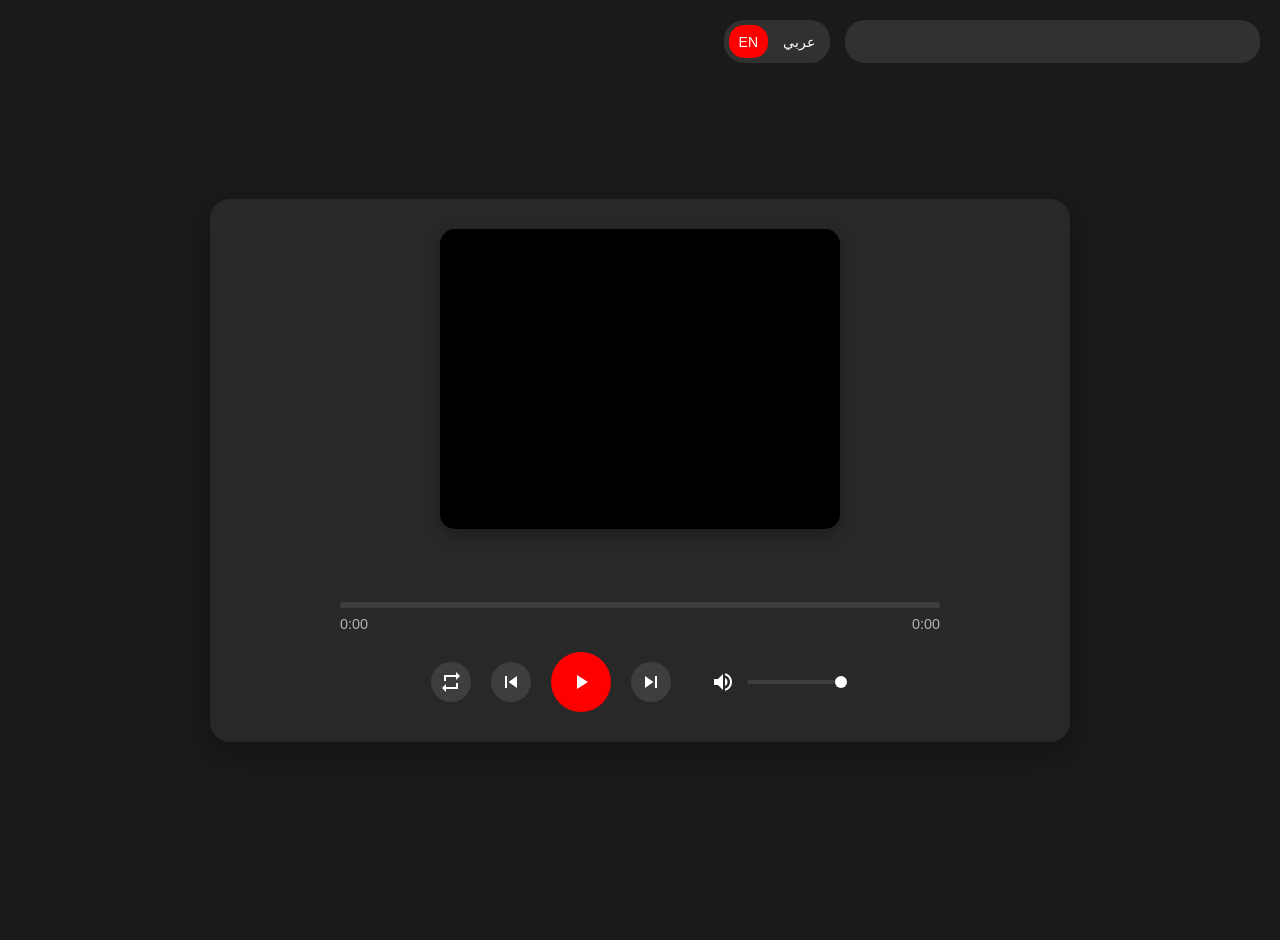
==== index.html @ 864cee35 "Starting commit: YT Radio Mode v1" ====
<!DOCTYPE html>
<html lang="en">
  <head>
    <meta charset="utf-8">
    <link rel="stylesheet" href="css/style.css">
    <script src="js/youtube.js" charset="utf-8"></script>
    <link rel="icon" type="image/png" href="img/favicon.png" />
    <link href="https://fonts.googleapis.com/icon?family=Material+Icons" rel="stylesheet">
    <title>YT Radio Mode</title>
    <!-- Global site tag (gtag.js) - Google Analytics -->
    <script async src=""></script>
    <script>
      const live = window.location.toString().indexOf('andymagnom.github.io') !== -1;
      if (live) {
        window.dataLayer = window.dataLayer || [];
        function gtag(){dataLayer.push(arguments);}
        gtag('js', new Date());
        gtag('config', 'UA-131587593-6');
      }
    </script>
  </head>
  <body>
    <div class="settings-bar">
      <div class="language-switch">
        <button class="lang-btn active" data-lang="en">EN</button>
        <button class="lang-btn" data-lang="ar">عربي</button>
      </div>
      <div class="theme-switch">
        <button class="theme-btn" data-theme="dark">
          <span class="material-icons">dark_mode</span>
        </button>
        <button class="theme-btn" data-theme="light">
          <span class="material-icons">light_mode</span>
        </button>
      </div>
    </div>
    <div id="player"></div>
    <div class="player-container">
      <div class="thumbnail"></div>
      <div class="player-content">
        <div class="title">&nbsp;</div>
        <div class="progress-container">
          <div class="progress-bar">
            <div class="progress"></div>
          </div>
          <div class="time-info">
            <span class="current-time">0:00</span>
            <span class="duration">0:00</span>
          </div>
        </div>
        <div class="controls">
          <div class="control-button loop-button" title="Loop">
            <span class="material-icons">repeat</span>
          </div>
          <div class="control-button restart button" title="Previous">
            <span class="material-icons">skip_previous</span>
          </div>
          <div class="control-button play button pause" title="Play/Pause">
            <span class="material-icons">play_arrow</span>
          </div>
          <div class="control-button next-button" title="Next">
            <span class="material-icons">skip_next</span>
          </div>
          <div class="volume-container">
            <span class="material-icons volume-icon">volume_up</span>
            <input type="range" class="volume-slider" min="0" max="100" value="100">
          </div>
        </div>
      </div>
      <div class="hidden error-notice" data-i18n="error-message">There is an issue loading this video. Please try again later.</div>
      <div class="hidden welcome">
        <p data-i18n="welcome-1">To use <b>YT Radio Mode</b> as it was designed, install the <a href="https://gist.github.com/dotspencer/9d7eebe3a2140dbeace9d3ece5671bf1/raw/">Userscript</a>.</p>
        <p data-i18n="welcome-2">Then search for a song on Google and click the YouTube link.</p>
        <p>------</p>
        <p data-i18n="welcome-3">Or just try out some songs below:</p>
        <p><a href="https://andymagnom.github.io/?id=8GW6sLrK40k">HOME - Resonance</a></p>
        <p><a href="https://andymagnom.github.io/?id=wtq6FnM3c8U">Nicopatty - Nico's Nextbots OST</a></p>
        <p><a href="https://andymagnom.github.io/music-mode/?id=BbKAObQ0sao">Hatsune Miku - Triple Baka</a></p>
        <p><a href="https://andymagnom.github.io/music-mode/?id=rXLS7boKQxM">𝘙𝘢𝘺𝘥 - ريمكس دمتي امي</a></p>
        <p><a href="https://andymagnom.github.io/music-mode/?id=svEtOP-s7H4">Birmo Salva - حكاية أبطال - اغنية فلسطين</a></p>
      </div>
    </div>
    <footer>
      <script src="js/main.js" charset="utf-8"></script>
    </footer>
  </body>
</html>
---- css/style.css ----
:root {
  /* Dark theme (default) */
  --bg-color: #1a1a1a;
  --container-bg: #282828;
  --text-color: #ffffff;
  --text-secondary: #b3b3b3;
  --accent-color: #ff0000;
  --accent-hover: #cc0000;
  --control-bg: rgba(255, 255, 255, 0.1);
  --control-hover: rgba(255, 255, 255, 0.2);
  --shadow-color: rgba(0, 0, 0, 0.3);
}

[data-theme="light"] {
  --bg-color: #f5f5f5;
  --container-bg: #ffffff;
  --text-color: #333333;
  --text-secondary: #666666;
  --accent-color: #ff0000;
  --accent-hover: #cc0000;
  --control-bg: rgba(0, 0, 0, 0.1);
  --control-hover: rgba(0, 0, 0, 0.2);
  --shadow-color: rgba(0, 0, 0, 0.1);
}

body {
  background-color: var(--bg-color);
  text-align: center;
  font-family: -apple-system, BlinkMacSystemFont, "Segoe UI", Roboto, Oxygen, Ubuntu, Cantarell, "Open Sans", "Helvetica Neue", sans-serif;
  color: var(--text-color);
  margin: 0;
  padding: 20px;
  min-height: 100vh;
  display: flex;
  align-items: center;
  justify-content: center;
  transition: background-color 0.3s ease;
}

.settings-bar {
  position: fixed;
  top: 20px;
  right: 20px;
  display: flex;
  gap: 15px;
  z-index: 1000;
}

.language-switch, .theme-switch {
  display: flex;
  gap: 5px;
  background: var(--control-bg);
  padding: 5px;
  border-radius: 20px;
}

.lang-btn, .theme-btn {
  background: none;
  border: none;
  color: var(--text-color);
  padding: 5px 10px;
  cursor: pointer;
  border-radius: 15px;
  font-size: 14px;
  transition: all 0.3s ease;
}

.lang-btn.active, .theme-btn.active {
  background: var(--accent-color);
  color: white;
}

.theme-btn {
  padding: 5px;
}

.theme-btn .material-icons {
  font-size: 20px;
}

[dir="rtl"] {
  direction: rtl;
  text-align: right;
}

[dir="rtl"] .settings-bar {
  left: 20px;
  right: auto;
}

[dir="rtl"] .time-info {
  flex-direction: row-reverse;
}

[dir="rtl"] .volume-container {
  flex-direction: row-reverse;
}

a {
  color: var(--accent-color);
  text-decoration: none;
  border-bottom: 2px solid transparent;
  font-weight: 500;
  transition: .15s all;
}

a:hover {
  border-bottom: 2px solid var(--accent-color);
}

.player-container {
  background: var(--container-bg);
  border-radius: 20px;
  padding: 30px;
  box-shadow: 0 10px 30px var(--shadow-color);
  max-width: 800px;
  width: 100%;
  display: flex;
  flex-direction: column;
  align-items: center;
  gap: 20px;
  transition: background-color 0.3s ease;
}

.thumbnail {
  width: 400px;
  height: 300px;
  background-size: cover;
  background-repeat: no-repeat;
  background-color: #000;
  background-position: center;
  border-radius: 15px;
  box-shadow: 0 5px 15px var(--shadow-color);
  transition: all 0.4s ease;
}

.player-content {
  width: 100%;
  max-width: 600px;
}

.title {
  font-size: 1.8em;
  font-weight: 600;
  margin-bottom: 20px;
  color: var(--text-color);
  transition: all 0.4s ease;
}

.progress-container {
  margin: 20px 0;
}

.progress-bar {
  width: 100%;
  height: 6px;
  background: var(--control-bg);
  border-radius: 3px;
  cursor: pointer;
  position: relative;
}

.progress {
  height: 100%;
  background: var(--accent-color);
  border-radius: 3px;
  width: 0%;
  transition: width 0.1s linear;
}

.time-info {
  display: flex;
  justify-content: space-between;
  margin-top: 8px;
  font-size: 0.9em;
  color: var(--text-secondary);
}

.controls {
  display: flex;
  align-items: center;
  justify-content: center;
  gap: 20px;
  margin-top: 20px;
}

.control-button {
  cursor: pointer;
  color: var(--text-color);
  transition: all 0.2s ease;
  display: flex;
  align-items: center;
  justify-content: center;
  width: 40px;
  height: 40px;
  border-radius: 50%;
  background: var(--control-bg);
}

.control-button:hover {
  background: var(--control-hover);
  transform: scale(1.1);
}

.control-button .material-icons {
  font-size: 24px;
}

.play.button {
  width: 60px;
  height: 60px;
  background: var(--accent-color);
}

.play.button:hover {
  background: var(--accent-hover);
}

.volume-container {
  display: flex;
  align-items: center;
  gap: 10px;
  margin-left: 20px;
}

.volume-slider {
  width: 100px;
  height: 4px;
  -webkit-appearance: none;
  background: var(--control-bg);
  border-radius: 2px;
  outline: none;
}

.volume-slider::-webkit-slider-thumb {
  -webkit-appearance: none;
  width: 12px;
  height: 12px;
  background: var(--text-color);
  border-radius: 50%;
  cursor: pointer;
}

.volume-slider::-moz-range-thumb {
  width: 12px;
  height: 12px;
  background: var(--text-color);
  border-radius: 50%;
  cursor: pointer;
  border: none;
}

.loop-button.active {
  color: var(--accent-color);
}

#player {
  display: none;
}

.hidden {
  display: none !important;
}

.welcome {
  margin-top: 30px;
  text-align: left;
  line-height: 1.6;
}

.welcome p {
  margin: 10px 0;
}

.error-notice {
  color: #ff4444;
  margin-top: 20px;
  padding: 10px;
  background: rgba(255, 68, 68, 0.1);
  border-radius: 5px;
}

/*# sourceMappingURL=style.css.map */
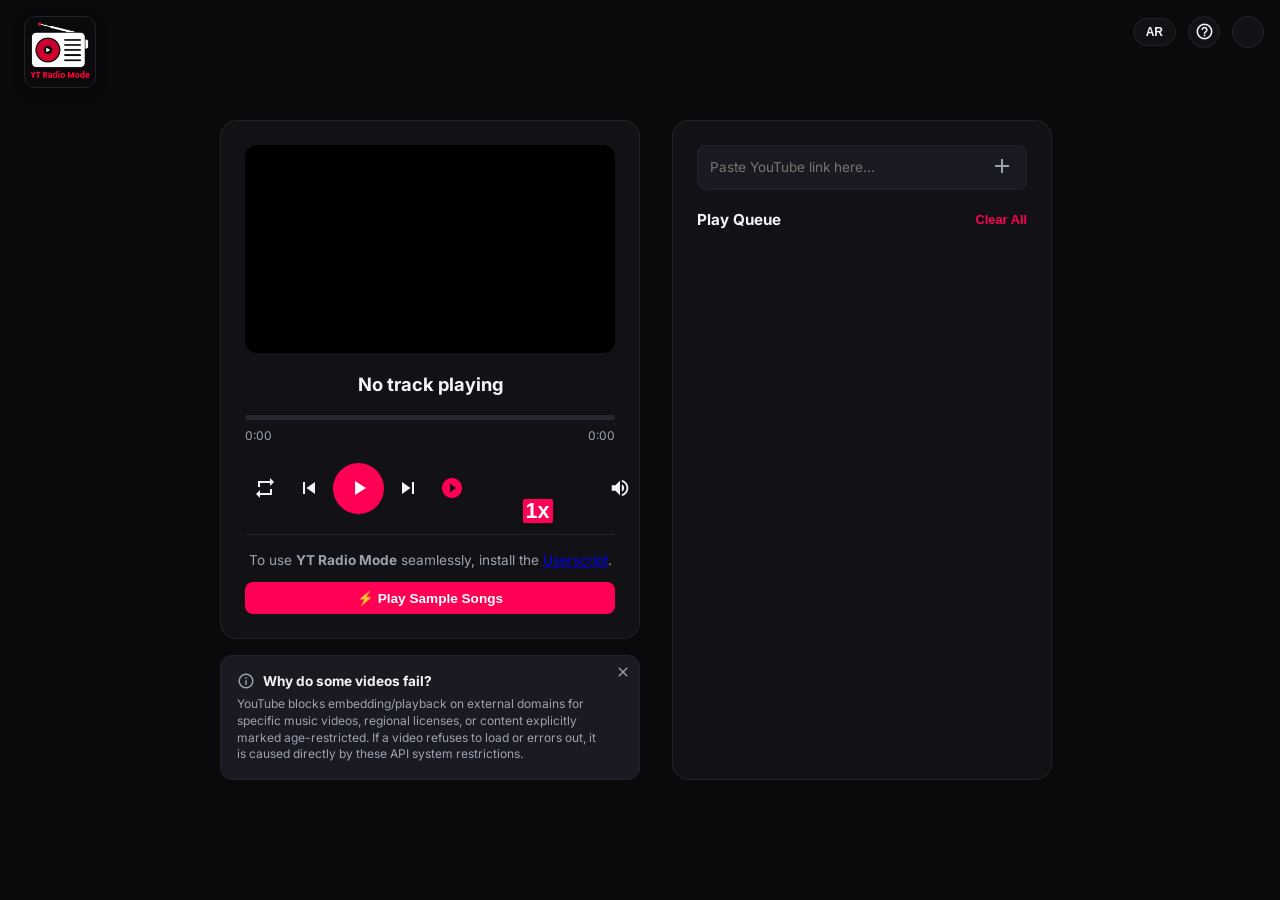
==== commit 07aa2733: "New Version v3 New version of YT Radio Mode (Version 3)" ====
--- a/index.html
+++ b/index.html
@@ -1,87 +1,139 @@
-<!DOCTYPE html>
-<html lang="en">
-  <head>
-    <meta charset="utf-8">
-    <link rel="stylesheet" href="css/style.css">
-    <script src="js/youtube.js" charset="utf-8"></script>
-    <link rel="icon" type="image/png" href="img/favicon.png" />
-    <link href="https://fonts.googleapis.com/icon?family=Material+Icons" rel="stylesheet">
-    <title>YT Radio Mode</title>
-    <!-- Global site tag (gtag.js) - Google Analytics -->
-    <script async src=""></script>
-    <script>
-      const live = window.location.toString().indexOf('andymagnom.github.io') !== -1;
-      if (live) {
-        window.dataLayer = window.dataLayer || [];
-        function gtag(){dataLayer.push(arguments);}
-        gtag('js', new Date());
-        gtag('config', 'UA-131587593-6');
-      }
-    </script>
-  </head>
-  <body>
-    <div class="settings-bar">
-      <div class="language-switch">
-        <button class="lang-btn active" data-lang="en">EN</button>
-        <button class="lang-btn" data-lang="ar">عربي</button>
-      </div>
-      <div class="theme-switch">
-        <button class="theme-btn" data-theme="dark">
-          <span class="material-icons">dark_mode</span>
-        </button>
-        <button class="theme-btn" data-theme="light">
-          <span class="material-icons">light_mode</span>
-        </button>
-      </div>
-    </div>
-    <div id="player"></div>
-    <div class="player-container">
-      <div class="thumbnail"></div>
-      <div class="player-content">
-        <div class="title">&nbsp;</div>
-        <div class="progress-container">
-          <div class="progress-bar">
-            <div class="progress"></div>
-          </div>
-          <div class="time-info">
-            <span class="current-time">0:00</span>
-            <span class="duration">0:00</span>
-          </div>
-        </div>
-        <div class="controls">
-          <div class="control-button loop-button" title="Loop">
-            <span class="material-icons">repeat</span>
-          </div>
-          <div class="control-button restart button" title="Previous">
-            <span class="material-icons">skip_previous</span>
-          </div>
-          <div class="control-button play button pause" title="Play/Pause">
-            <span class="material-icons">play_arrow</span>
-          </div>
-          <div class="control-button next-button" title="Next">
-            <span class="material-icons">skip_next</span>
-          </div>
-          <div class="volume-container">
-            <span class="material-icons volume-icon">volume_up</span>
-            <input type="range" class="volume-slider" min="0" max="100" value="100">
-          </div>
-        </div>
-      </div>
-      <div class="hidden error-notice" data-i18n="error-message">There is an issue loading this video. Please try again later.</div>
-      <div class="hidden welcome">
-        <p data-i18n="welcome-1">To use <b>YT Radio Mode</b> as it was designed, install the <a href="https://gist.github.com/dotspencer/9d7eebe3a2140dbeace9d3ece5671bf1/raw/">Userscript</a>.</p>
-        <p data-i18n="welcome-2">Then search for a song on Google and click the YouTube link.</p>
-        <p>------</p>
-        <p data-i18n="welcome-3">Or just try out some songs below:</p>
-        <p><a href="https://andymagnom.github.io/?id=8GW6sLrK40k">HOME - Resonance</a></p>
-        <p><a href="https://andymagnom.github.io/?id=wtq6FnM3c8U">Nicopatty - Nico's Nextbots OST</a></p>
-        <p><a href="https://andymagnom.github.io/music-mode/?id=BbKAObQ0sao">Hatsune Miku - Triple Baka</a></p>
-        <p><a href="https://andymagnom.github.io/music-mode/?id=rXLS7boKQxM">𝘙𝘢𝘺𝘥 - ريمكس دمتي امي</a></p>
-        <p><a href="https://andymagnom.github.io/music-mode/?id=svEtOP-s7H4">Birmo Salva - حكاية أبطال - اغنية فلسطين</a></p>
-      </div>
-    </div>
-    <footer>
-      <script src="js/main.js" charset="utf-8"></script>
-    </footer>
-  </body>
-</html>
+<!DOCTYPE html>
+<html lang="en" data-theme="dark">
+<head>
+  <meta charset="utf-8">
+  <meta name="viewport" content="width=device-width, initial-scale=1.0">
+  <title>YT Radio Mode</title>
+  <link id="app-favicon" rel="icon" type="image/png" href="img/favicon.png">
+  <link rel="preconnect" href="https://fonts.googleapis.com">
+  <link rel="preconnect" href="https://fonts.gstatic.com" crossorigin>
+  <link href="https://fonts.googleapis.com/css2?family=Inter:wght@400;500;600;700&family=Material+Icons&display=swap" rel="stylesheet">
+  <link rel="stylesheet" href="style.css">
+</head>
+<body>
+  <div class="app-branding">
+    <img id="app-logo" src="img/logo.png" alt="YT Radio Logo" class="app-logo">
+  </div>
+
+  <header class="settings-bar">
+    <button id="toggle-lang" class="btn-pill" aria-label="Switch Language">AR</button>
+    <button id="toggle-notice" class="btn-circle" aria-label="Show Notice">
+      <span class="material-icons">help_outline</span>
+    </button>
+    <button id="toggle-theme" class="btn-circle" aria-label="Toggle Theme">
+      <span id="icon-theme" class="material-icons">light_mode</span>
+    </button>
+  </header>
+
+  <main class="app-layout">
+    <div class="sr-only">
+      <div id="yt-hidden-player"></div>
+    </div>
+
+    <section class="main-column">
+      <article class="player-card">
+        <div id="player-thumbnail" class="player-thumbnail" role="img" aria-label="Cover art"></div>
+        
+        <div class="player-metadata marquee-box">
+          <div id="player-title" class="player-title">No track playing</div>
+        </div>
+
+        <div class="player-progress">
+          <div id="progress-timeline" class="progress-timeline" role="slider" aria-valuemin="0" aria-valuemax="100" aria-valuenow="0">
+            <div id="progress-fill" class="progress-fill"></div>
+          </div>
+          <div class="time-metrics">
+            <time id="time-current">0:00</time>
+            <time id="time-total">0:00</time>
+          </div>
+        </div>
+
+        <div class="player-controls">
+          <button id="ctrl-loop" class="btn-icon" title="Toggle Loop Mode (Shift+L)">
+            <span id="icon-loop" class="material-icons">repeat</span>
+          </button>
+          <button id="ctrl-restart" class="btn-icon" title="Previous Track (Shift+P)">
+            <span class="material-icons">skip_previous</span>
+          </button>
+          <button id="ctrl-play" class="btn-icon btn-play" title="Play/Pause (K / Space)">
+            <span id="icon-play-state" class="material-icons">play_arrow</span>
+          </button>
+          <button id="ctrl-next" class="btn-icon" title="Next Track (Shift+N)">
+            <span class="material-icons">skip_next</span>
+          </button>
+          <button id="ctrl-autoplay" class="btn-icon active" title="Toggle Autoplay (A)">
+            <span class="material-icons">play_circle_filled</span>
+          </button>
+          
+          <div class="hover-flyout-container">
+            <button id="ctrl-speed" class="btn-icon-small" title="Playback Speed (< / >)">
+              <span class="material-icons">speed</span>
+              <span id="label-speed" class="badge-speed">1x</span>
+            </button>
+            <div class="flyout-slider">
+              <input type="range" id="slider-speed" min="0.25" max="4" step="0.25" value="1">
+            </div>
+          </div>
+
+          <div class="hover-flyout-container">
+            <button id="ctrl-mute" class="btn-icon-small" title="Mute/Unmute (M)">
+              <span id="icon-volume" class="material-icons">volume_up</span>
+            </button>
+            <div class="flyout-slider">
+              <input type="range" id="slider-volume" min="0" max="100" value="100">
+            </div>
+          </div>
+        </div>
+
+        <div id="panel-welcome" class="dashboard-welcome lang-target">
+          <p data-i18n="welc_1">To use <b>YT Radio Mode</b> seamlessly, Install the <a href="https://gist.github.com/dotspencer/9d7eebe3a2140dbeace9d3ece5671bf1/raw/">Userscript</a>.</p>
+          <button id="btn-load-demo" class="btn-primary" data-i18n="btn_demo">⚡ Play Sample Songs</button>
+        </div>
+      </article>
+
+      <aside id="playback-notice" class="playback-notice-box lang-target">
+        <button id="btn-close-notice" class="btn-close-notice" aria-label="Dismiss Notice">
+          <span class="material-icons">close</span>
+        </button>
+        <div class="notice-headline">
+          <span class="material-icons">info_outline</span>
+          <h3 data-i18n="notice_head">Why do some videos fail?</h3>
+        </div>
+        <p data-i18n="notice_body">YouTube blocks embedding/playback on external domains for specific music videos, regional licenses, or content explicitly marked age-restricted. If a video refuses to load or errors out, it is caused directly by these API system restrictions.</p>
+      </aside>
+    </section>
+
+    <section class="side-column">
+      <div class="manager-card">
+        <div class="search-box">
+          <input type="text" id="input-search" placeholder="Paste YouTube link here..." data-i18n-holder="search_place">
+          <button id="btn-search" class="btn-search-trigger"><span class="material-icons">add</span></button>
+        </div>
+
+        <div class="queue-header">
+          <h2 id="queue-title-text" class="lang-target" data-i18n="queue_title">Play Queue</h2>
+          <button id="btn-clear-queue" class="btn-text-action lang-target" data-i18n="clear">Clear All</button>
+        </div>
+
+        <div id="queue-list" class="queue-list"></div>
+      </div>
+    </section>
+  </main>
+
+  <div id="notice-error" class="error-toast hidden" role="alert">
+    <span class="material-icons">error_outline</span>
+    <span data-i18n="err_load">There is an issue loading this video. Skipping...</span>
+  </div>
+
+  <div id="notice-resume" class="resume-toast hidden lang-target" role="dialog">
+    <span class="material-icons">restore</span>
+    <span data-i18n="resume_text">Resume from where you left off?</span>
+    <div class="resume-actions">
+      <button id="btn-resume-yes" class="btn-pill" data-i18n="resume_yes">Continue</button>
+      <button id="btn-resume-no" class="btn-pill" data-i18n="resume_no">Start Over</button>
+    </div>
+  </div>
+
+  <script src="main.js" type="module"></script>
+</body>
+</html>
--- a/style.css
+++ b/style.css
@@ -0,0 +1,535 @@
+:root {
+  --font-sans: 'Inter', system-ui, -apple-system, sans-serif;
+  --bg-app: #0a0a0c;
+  --bg-card: #121216;
+  --bg-input: #1a1a22;
+  --text-main: #f3f4f6;
+  --text-muted: #9ca3af;
+  --brand: #ff0055;
+  --brand-hover: #ff2a70;
+  --track-bg: #272730;
+  --border-element: #22222a;
+  --marquee-speed: 10s;
+}
+
+[data-theme="light"] {
+  --bg-app: #f0f2f5;
+  --bg-card: #ffffff;
+  --bg-input: #f3f4f6;
+  --text-main: #111827;
+  --text-muted: #6b7280;
+  --brand: #e11d48;
+  --brand-hover: #fb7185;
+  --track-bg: #e5e7eb;
+  --border-element: #e5e7eb;
+}
+
+* { box-sizing: border-box; margin: 0; padding: 0; }
+
+body {
+  font-family: var(--font-sans);
+  background-color: var(--bg-app);
+  color: var(--text-main);
+  min-height: 100vh;
+  display: flex;
+  align-items: center;
+  justify-content: center;
+  transition: background-color 0.2s ease, color 0.2s ease;
+  padding: 2rem 1rem;
+}
+
+.app-branding {
+  position: absolute;
+  top: 1rem;
+  left: 1.5rem;
+  z-index: 100;
+  display: flex;
+  align-items: center;
+}
+
+.app-logo {
+  width: 4.5rem;
+  height: 4.5rem; 
+  border-radius: 0.75rem; 
+  object-fit: cover;
+  box-shadow: 0 4px 12px rgba(0,0,0,0.3);
+  border: 1px solid var(--border-element);
+}
+
+.rtl-text {
+    text-align: right !important;
+}
+.ltr-text {
+    text-align: left !important;
+}
+.playback-notice-box.rtl-text .notice-headline { flex-direction: row !important; }
+.playback-notice-box.rtl-text .btn-close-notice { left: 0.5rem; right: auto; }
+.sr-only { position: absolute; width: 1px; height: 1px; padding: 0; margin: -1px; overflow: hidden; clip: rect(0,0,0,0); border: 0; }
+
+.settings-bar {
+  position: absolute;
+  top: 1rem;
+  right: 1rem;
+  display: flex;
+  align-items: center;
+  gap: 0.75rem;
+  z-index: 100;
+}
+
+.btn-pill {
+  background-color: var(--bg-card);
+  border: 1px solid var(--border-element);
+  color: var(--text-main);
+  padding: 0.35rem 0.75rem;
+  border-radius: 9999px;
+  font-weight: 700;
+  font-size: 0.75rem;
+  cursor: pointer;
+}
+
+.btn-circle {
+  background-color: var(--bg-card);
+  border: 1px solid var(--border-element);
+  color: var(--text-main);
+  width: 2rem;
+  height: 2rem;
+  border-radius: 50%;
+  display: flex;
+  align-items: center;
+  justify-content: center;
+  cursor: pointer;
+}
+
+.btn-circle span { font-size: 1.2rem; }
+
+.app-layout {
+  display: grid;
+  grid-template-columns: 420px 380px;
+  gap: 2rem;
+  width: 100%;
+  max-width: 840px;
+}
+
+@media (max-width: 800px) {
+  .app-layout { grid-template-columns: 1fr; max-width: 440px; }
+}
+
+.main-column { display: flex; flex-direction: column; gap: 1rem; }
+
+.player-card, .manager-card {
+  background-color: var(--bg-card);
+  border-radius: 1rem;
+  padding: 1.5rem;
+  border: 1px solid var(--border-element);
+  display: flex;
+  flex-direction: column;
+  height: 100%;
+}
+
+.player-thumbnail {
+  width: 100%;
+  aspect-ratio: 16 / 9;
+  background-color: #000;
+  border-radius: 0.75rem;
+  background-size: cover;
+  background-position: center;
+  margin-bottom: 1.25rem;
+}
+
+.player-metadata.marquee-box {
+  width: 100%;
+  overflow: hidden;
+  position: relative;
+  margin-bottom: 1.25rem;
+  text-align: left;
+}
+
+.player-metadata.marquee-box.rtl-container {
+  text-align: right;
+}
+
+.player-title {
+  font-size: 1.15rem;
+  font-weight: 700;
+  text-align: center;
+  white-space: nowrap;
+  display: inline-block;
+  min-width: 100%;
+}
+.player-title:not(.scrolling-text) {
+  text-align: center;
+}
+
+.player-title.scrolling-text span,
+.qi-title.scrolling-text span {
+  padding-right: 3rem;
+}
+
+.player-title.scrolling-text.rtl-text span,
+.qi-title.scrolling-text.rtl-text span {
+  padding-right: 0;
+  padding-left: 3rem;
+}
+
+.player-progress { margin-bottom: 1.25rem; }
+
+.progress-timeline {
+  height: 5px;
+  background-color: var(--track-bg);
+  border-radius: 9999px;
+  position: relative;
+  cursor: pointer;
+}
+
+.progress-fill {
+  position: absolute;
+  left: 0; top: 0; height: 100%; width: 0;
+  background-color: var(--brand);
+  border-radius: 9999px;
+}
+
+.time-metrics {
+  display: flex;
+  justify-content: space-between;
+  font-size: 0.75rem;
+  color: var(--text-muted);
+  margin-top: 0.5rem;
+}
+
+.player-controls {
+  display: flex;
+  align-items: center;
+  justify-content: space-between;
+  gap: 0.25rem;
+}
+
+.btn-icon, .btn-icon-small {
+  display: flex;
+  align-items: center;
+  justify-content: center;
+  color: inherit;
+  border: none;
+  background: none;
+  cursor: pointer;
+  border-radius: 50%;
+}
+
+.btn-icon { padding: 0.5rem; }
+.btn-icon span { font-size: 1.5rem; }
+.btn-icon:hover { background-color: var(--track-bg); }
+
+.btn-play { background-color: var(--brand); color: #fff; padding: 0.85rem; }
+.btn-play:hover { background-color: var(--brand-hover); }
+
+#ctrl-loop.active-all { color: var(--brand); }
+#ctrl-loop.active-one { color: var(--brand); }
+#ctrl-autoplay.active { color: var(--brand); }
+
+.hover-flyout-container {
+  position: relative;
+  display: flex;
+  align-items: center;
+}
+
+.btn-icon-small {
+  padding: 0.4rem;
+  position: relative;
+}
+.btn-icon-small span { font-size: 1.35rem; }
+.btn-icon-small:hover { background-color: var(--track-bg); }
+
+.badge-speed {
+  position: absolute;
+  left: 50%;
+  bottom: -18px;
+  transform: translateX(-50%);
+  font-size: .65rem;
+  font-weight: 700;
+  background-color: var(--brand);
+  color: #fff;
+  padding: 1px 3px;
+  border-radius: 3px;
+  line-height: 1;
+  display: inline-block;
+  white-space: nowrap;
+  border: 1px solid var(--bg-card);
+  box-shadow: 0 2px 4px rgba(0,0,0,0.4);
+  pointer-events: none;
+}
+
+.flyout-slider {
+  position: absolute;
+  bottom: 100%;
+  left: 50%;
+  transform: translateX(-50%);
+  background-color: var(--bg-input);
+  border: 1px solid var(--border-element);
+  padding: 0.6rem 0.4rem;
+  border-radius: 0.5rem;
+  box-shadow: 0 4px 12px rgba(0,0,0,0.4);
+  opacity: 0;
+  visibility: hidden;
+  pointer-events: none;
+  transition: opacity 0.1s ease;
+  z-index: 10;
+  margin-bottom: 8px;
+}
+
+.flyout-slider::after {
+  content: '';
+  position: absolute;
+  top: 100%;
+  left: 0;
+  width: 100%;
+  height: 12px;
+  background: transparent;
+}
+
+.hover-flyout-container:hover .flyout-slider,
+.hover-flyout-container:focus-within .flyout-slider {
+  opacity: 1;
+  visibility: visible;
+  pointer-events: auto;
+}
+
+.progress-fill.awesome-mode {
+  animation: youtubeAwesome 0.5s linear infinite !important;
+}
+
+@keyframes youtubeAwesome {
+  0%   { background-color: #ff0000; }
+  17%  { background-color: #ff00ff; }
+  33%  { background-color: #0000ff; }
+  50%  { background-color: #00ffff; }
+  66%  { background-color: #00ff00; }
+  83%  { background-color: #ffff00; }
+  100% { background-color: #ff0000; }
+}
+
+.dashboard-welcome {
+  margin-top: 1.25rem;
+  border-top: 1px solid var(--border-element);
+  padding-top: 1rem;
+  text-align: center;
+  font-size: 0.85rem;
+  color: var(--text-muted);
+}
+.dashboard-welcome p { margin-bottom: 0.75rem; line-height: 1.4; }
+
+.btn-primary {
+  background-color: var(--brand);
+  color: white;
+  padding: 0.5rem 1rem;
+  border-radius: 0.5rem;
+  font-size: 0.85rem;
+  font-weight: 600;
+  border: none;
+  cursor: pointer;
+  width: 100%;
+}
+
+.playback-notice-box {
+  background-color: var(--bg-input);
+  color: var(--text-main);
+  border: 1px solid var(--border-element);
+  padding: 1rem;
+  border-radius: 0.75rem;
+  position: relative;
+}
+
+.btn-close-notice {
+  position: absolute;
+  top: 0.5rem;
+  right: 0.5rem;
+  background: none;
+  border: none;
+  color: var(--text-muted);
+  cursor: pointer;
+  display: flex;
+  align-items: center;
+  justify-content: center;
+}
+.btn-close-notice span { font-size: 1rem; }
+.btn-close-notice:hover { color: var(--text-main); }
+
+.notice-headline {
+  display: flex;
+  align-items: center;
+  gap: 0.5rem;
+  margin-bottom: 0.35rem;
+  color: var(--text-muted);
+}
+.notice-headline span { font-size: 1.15rem; }
+.notice-headline h3 { font-size: 0.85rem; font-weight: 700; color: var(--text-main); }
+.playback-notice-box p { font-size: 0.75rem; color: var(--text-muted); line-height: 1.4; padding-right: 1rem; }
+
+.search-box {
+  display: flex;
+  background-color: var(--bg-input);
+  border-radius: 0.5rem;
+  padding: 0.25rem;
+  border: 1px solid var(--border-element);
+  margin-bottom: 1.25rem;
+}
+.search-box input {
+  background: none;
+  border: none;
+  padding: 0.5rem;
+  color: inherit;
+  font-family: inherit;
+  font-size: 0.85rem;
+  flex: 1;
+  outline: none;
+}
+.btn-search-trigger {
+  background: none;
+  border: none;
+  color: var(--text-muted);
+  padding: 0.25rem 0.5rem;
+  cursor: pointer;
+}
+
+.queue-header { display: flex; justify-content: space-between; align-items: center; margin-bottom: 0.75rem; }
+.queue-header h2 { font-size: 0.95rem; font-weight: 700; }
+
+.btn-text-action {
+  background: none;
+  border: none;
+  color: var(--brand);
+  font-size: 0.8rem;
+  font-weight: 600;
+  cursor: pointer;
+}
+
+.queue-list { display: flex; flex-direction: column; gap: 0.5rem; max-height: 380px; overflow-y: auto; }
+.queue-item {
+  display: flex;
+  align-items: center;
+  gap: 0.5rem;
+  background-color: var(--bg-input);
+  padding: 0.5rem;
+  border-radius: 0.375rem;
+  border: 1px solid transparent;
+  cursor: pointer;
+  transition: opacity 0.2s ease;
+}
+.queue-item.active { border-color: var(--brand); background-color: rgba(255, 0, 85, 0.05); }
+.queue-item.errored { opacity: 0.35; cursor: not-allowed; border-color: #ef4444; }
+
+.qi-thumb { width: 48px; aspect-ratio: 16/9; border-radius: 0.25rem; background-size: cover; background-position: center; }
+.qi-info { flex: 1; overflow: hidden; }
+.qi-title-wrapper {
+  overflow: hidden;
+  position: relative;
+  width: 100%;
+  text-align: left;
+}
+.qi-title-wrapper.rtl-container {
+  text-align: right;
+}
+
+.qi-title { 
+  font-size: 0.8rem; 
+  font-weight: 600; 
+  white-space: nowrap; 
+  display: inline-block;
+  min-width: 100%;
+}
+
+.btn-remove, .btn-link {
+  background: none;
+  border: none;
+  color: var(--text-muted);
+  cursor: pointer;
+  display: flex;
+  align-items: center;
+  justify-content: center;
+  padding: 0.25rem;
+}
+.btn-remove span, .btn-link span { font-size: 1.1rem; }
+.btn-link:hover { color: var(--brand); }
+.btn-remove:hover { color: #ef4444; }
+
+.error-toast {
+  position: fixed;
+  bottom: 1rem;
+  left: 50%;
+  transform: translateX(-50%);
+  background-color: var(--bg-card);
+  border: 1px solid var(--border-element);
+  color: var(--text-main);
+  padding: 0.5rem 1rem;
+  border-radius: 2rem;
+  font-size: 0.8rem;
+  font-weight: 500;
+  display: flex;
+  align-items: center;
+  gap: 0.5rem;
+  box-shadow: 0 4px 12px rgba(0,0,0,0.15);
+  z-index: 1000;
+}
+
+.resume-toast {
+  position: fixed;
+  bottom: 2rem;
+  left: 50%;
+  transform: translateX(-50%);
+  background-color: var(--bg-card);
+  color: var(--text-main);
+  border: 1px solid var(--brand);
+  padding: 1rem 1.5rem;
+  border-radius: 1rem;
+  display: flex;
+  align-items: center;
+  gap: 1rem;
+  box-shadow: 0 8px 24px rgba(0,0,0,0.4);
+  z-index: 1000;
+}
+
+.resume-actions {
+  display: flex;
+  gap: 0.5rem;
+  margin-left: 1rem;
+}
+
+.resume-actions .btn-pill {
+  background-color: var(--track-bg);
+}
+
+.resume-actions .btn-pill:hover {
+  background-color: var(--brand);
+  color: #fff;
+  border-color: var(--brand);
+}
+
+.player-title.rtl-text, .qi-title.rtl-text {
+  direction: rtl;
+}
+.player-title.ltr-text, .qi-title.ltr-text {
+  direction: ltr;
+}
+
+.marquee-box:hover .scrolling-text,
+.qi-title-wrapper:hover .scrolling-text {
+  animation-play-state: paused;
+}
+
+.scrolling-text.ltr-text {
+    animation: marquee-ltr var(--marquee-speed) linear infinite;
+}
+
+.scrolling-text.rtl-text {
+    animation: marquee-rtl var(--marquee-speed) linear infinite;
+}
+
+@keyframes marquee-ltr {
+    from { transform: translateX(0); }
+    to { transform: translateX(-50%); }
+}
+
+@keyframes marquee-rtl {
+    from { transform: translateX(-50%); }
+    to { transform: translateX(0); }
+}
+
+.hidden { display: none !important; }
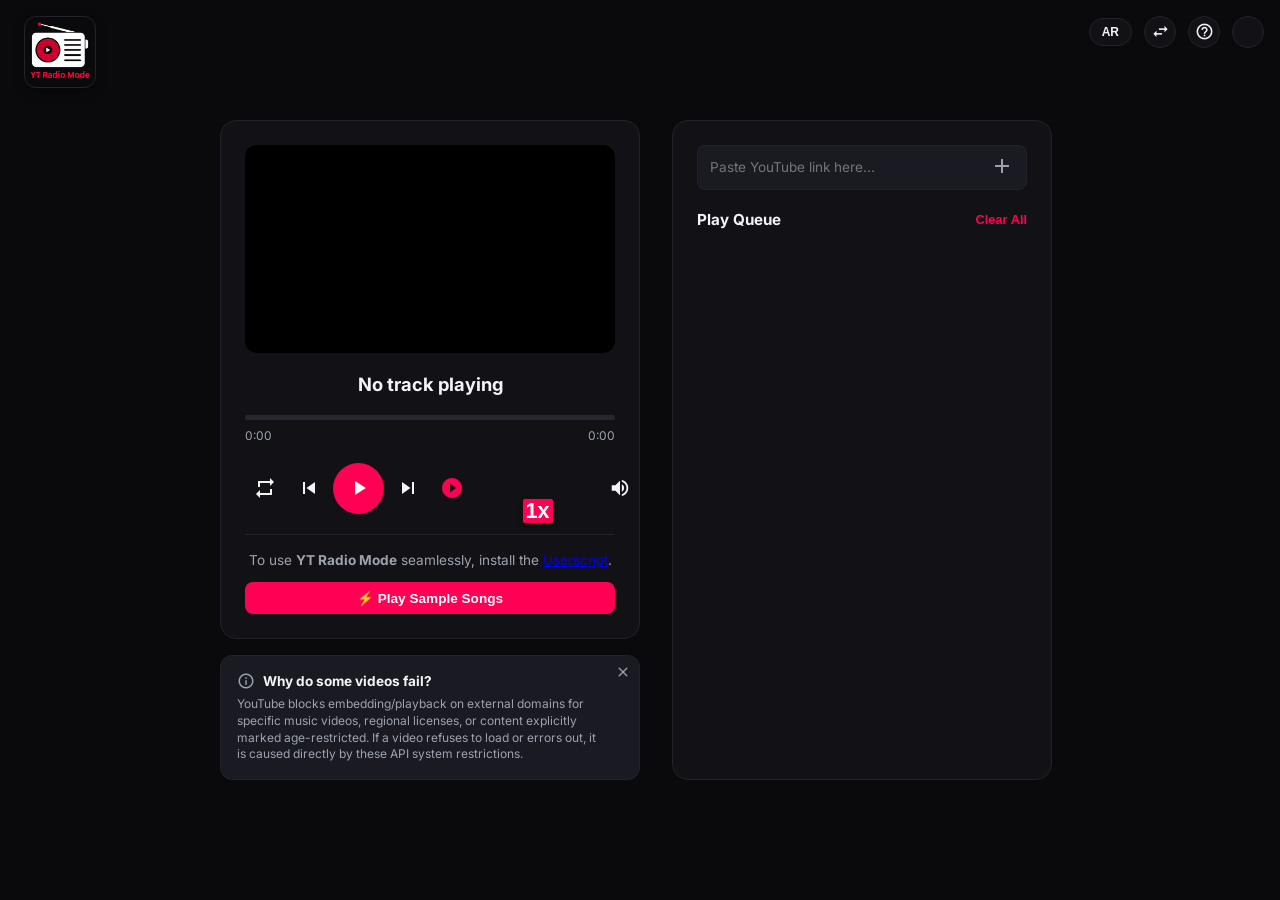
==== commit 24cdd4ec: "Invidious added and Links fixed" ====
--- a/index.html
+++ b/index.html
@@ -17,6 +17,9 @@
 
   <header class="settings-bar">
     <button id="toggle-lang" class="btn-pill" aria-label="Switch Language">AR</button>
+    <button id="toggle-iv-settings" class="btn-circle" aria-label="Invidious Settings" title="Invidious fallback player settings">
+      <span class="material-icons">swap_horiz</span>
+    </button>
     <button id="toggle-notice" class="btn-circle" aria-label="Show Notice">
       <span class="material-icons">help_outline</span>
     </button>
@@ -25,6 +28,13 @@
     </button>
   </header>
 
+  <div id="panel-iv-settings" class="iv-settings-panel hidden lang-target">
+    <label for="input-iv-instance" data-i18n="iv_label">Invidious instance URL</label>
+    <input type="text" id="input-iv-instance" placeholder="https://yewtu.be">
+    <button id="btn-iv-save" class="btn-pill" data-i18n="iv_save">Save</button>
+    <p class="iv-note" data-i18n="iv_note">Public instances change often — if playback fails, try a different one.</p>
+  </div>
+
   <main class="app-layout">
     <div class="sr-only">
       <div id="yt-hidden-player"></div>
@@ -33,6 +43,15 @@
     <section class="main-column">
       <article class="player-card">
         <div id="player-thumbnail" class="player-thumbnail" role="img" aria-label="Cover art"></div>
+
+        <div id="invidious-player-wrap" class="invidious-wrap hidden">
+          <iframe id="invidious-frame" class="invidious-frame" allow="autoplay; encrypted-media" allowfullscreen title="Invidious player"></iframe>
+          <div class="invidious-toolbar lang-target">
+            <span class="material-icons">swap_horiz</span>
+            <span data-i18n="iv_playing">Playing via Invidious</span>
+            <button id="btn-iv-back" class="btn-text-action" data-i18n="iv_back">Back to YouTube player</button>
+          </div>
+        </div>
         
         <div class="player-metadata marquee-box">
           <div id="player-title" class="player-title">No track playing</div>
@@ -122,7 +141,8 @@
 
   <div id="notice-error" class="error-toast hidden" role="alert">
     <span class="material-icons">error_outline</span>
-    <span data-i18n="err_load">There is an issue loading this video. Skipping...</span>
+    <span id="error-toast-text" data-i18n="err_load">There is an issue loading this video. Skipping...</span>
+    <button id="btn-error-invidious" class="btn-pill" data-i18n="err_try_invidious">Try Invidious</button>
   </div>
 
   <div id="notice-resume" class="resume-toast hidden lang-target" role="dialog">
--- a/style.css
+++ b/style.css
@@ -532,4 +532,80 @@
     to { transform: translateX(0); }
 }
 
-.hidden { display: none !important; }+.hidden { display: none !important; }
+/* Invidious fallback player */
+.invidious-wrap {
+  position: relative;
+  width: 100%;
+  aspect-ratio: 16 / 9;
+  border-radius: 0.75rem;
+  overflow: hidden;
+  margin-top: -1.25rem;
+  margin-bottom: 1.25rem;
+  background-color: #000;
+}
+.invidious-frame {
+  width: 100%;
+  height: 100%;
+  border: 0;
+  display: block;
+}
+.invidious-toolbar {
+  position: absolute;
+  left: 0;
+  right: 0;
+  bottom: 0;
+  display: flex;
+  align-items: center;
+  gap: 0.5rem;
+  padding: 0.4rem 0.6rem;
+  background: linear-gradient(to top, rgba(0,0,0,0.75), transparent);
+  color: #fff;
+  font-size: 0.75rem;
+  font-weight: 600;
+}
+.invidious-toolbar span.material-icons { font-size: 1rem; }
+.invidious-toolbar .btn-text-action {
+  margin-left: auto;
+  color: #fff;
+  text-decoration: underline;
+}
+
+.btn-invidious:hover { color: var(--brand); }
+
+.iv-settings-panel {
+  position: fixed;
+  top: 3.5rem;
+  right: 1rem;
+  z-index: 200;
+  background-color: var(--bg-card);
+  border: 1px solid var(--border-element);
+  border-radius: 0.75rem;
+  padding: 1rem;
+  width: 260px;
+  box-shadow: 0 8px 24px rgba(0,0,0,0.3);
+  display: flex;
+  flex-direction: column;
+  gap: 0.5rem;
+}
+.iv-settings-panel label {
+  font-size: 0.75rem;
+  font-weight: 600;
+  color: var(--text-muted);
+}
+.iv-settings-panel input[type="text"] {
+  background-color: var(--bg-input);
+  border: 1px solid var(--border-element);
+  color: var(--text-main);
+  border-radius: 0.5rem;
+  padding: 0.4rem 0.6rem;
+  font-size: 0.8rem;
+}
+.iv-settings-panel .btn-pill { align-self: flex-start; }
+.iv-settings-panel .iv-note {
+  font-size: 0.7rem;
+  color: var(--text-muted);
+  line-height: 1.3;
+}
+
+.error-toast .btn-pill { margin-left: 0.25rem; }
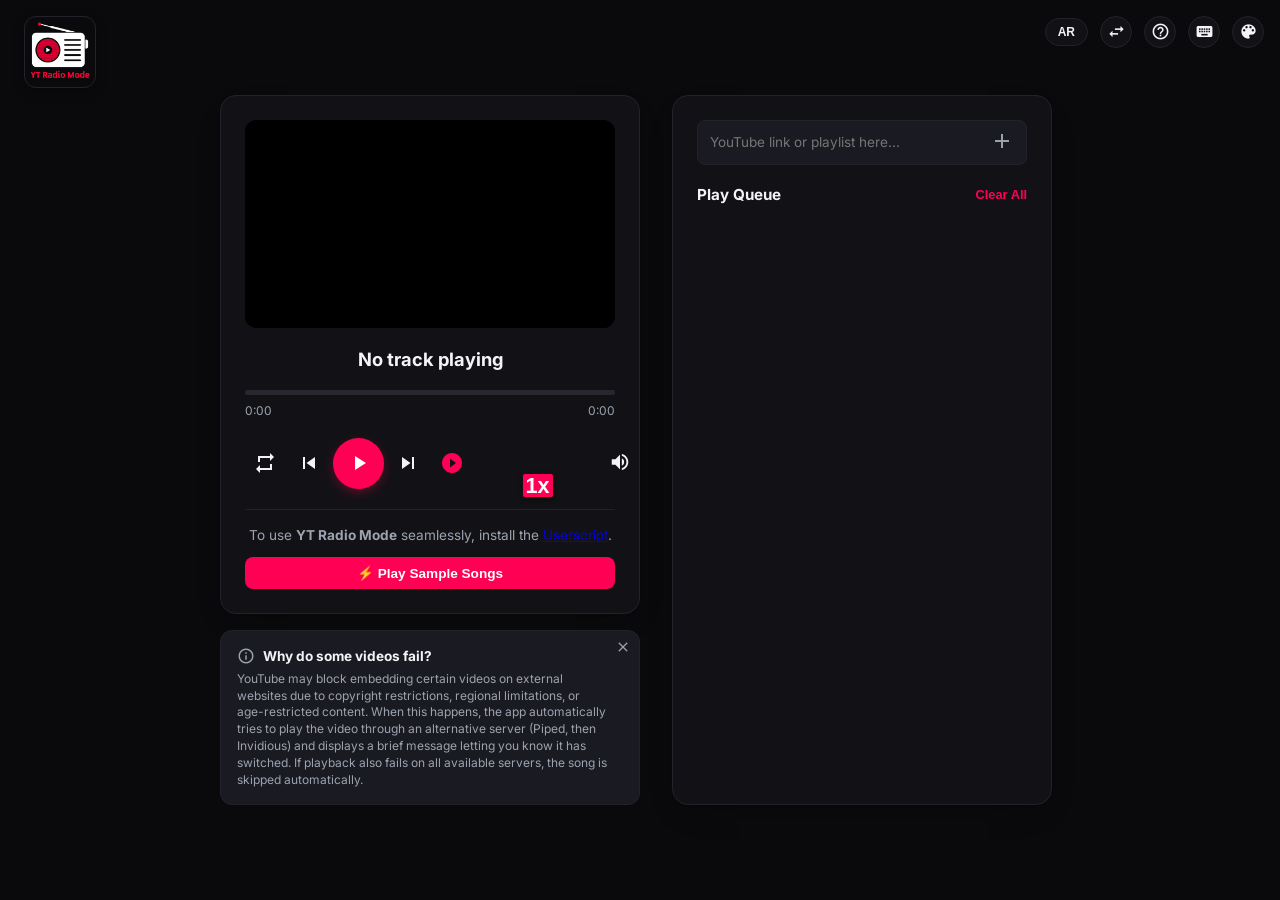
==== commit a88bdb5d: "Added Alt-Servers and advanced theming" ====
--- a/index.html
+++ b/index.html
@@ -1,159 +1,208 @@
-<!DOCTYPE html>
-<html lang="en" data-theme="dark">
-<head>
-  <meta charset="utf-8">
-  <meta name="viewport" content="width=device-width, initial-scale=1.0">
-  <title>YT Radio Mode</title>
-  <link id="app-favicon" rel="icon" type="image/png" href="img/favicon.png">
-  <link rel="preconnect" href="https://fonts.googleapis.com">
-  <link rel="preconnect" href="https://fonts.gstatic.com" crossorigin>
-  <link href="https://fonts.googleapis.com/css2?family=Inter:wght@400;500;600;700&family=Material+Icons&display=swap" rel="stylesheet">
-  <link rel="stylesheet" href="style.css">
-</head>
-<body>
-  <div class="app-branding">
-    <img id="app-logo" src="img/logo.png" alt="YT Radio Logo" class="app-logo">
-  </div>
-
-  <header class="settings-bar">
-    <button id="toggle-lang" class="btn-pill" aria-label="Switch Language">AR</button>
-    <button id="toggle-iv-settings" class="btn-circle" aria-label="Invidious Settings" title="Invidious fallback player settings">
-      <span class="material-icons">swap_horiz</span>
-    </button>
-    <button id="toggle-notice" class="btn-circle" aria-label="Show Notice">
-      <span class="material-icons">help_outline</span>
-    </button>
-    <button id="toggle-theme" class="btn-circle" aria-label="Toggle Theme">
-      <span id="icon-theme" class="material-icons">light_mode</span>
-    </button>
-  </header>
-
+<!DOCTYPE html>
+<html lang="en" data-theme="dark">
+<head>
+  <meta charset="utf-8">
+  <meta name="viewport" content="width=device-width, initial-scale=1.0">
+  <title>YT Radio Mode</title>
+  <link id="app-favicon" rel="icon" type="image/png" href="img/favicon.png">
+  <link rel="preconnect" href="https://fonts.googleapis.com">
+  <link rel="preconnect" href="https://fonts.gstatic.com" crossorigin>
+  <link href="https://fonts.googleapis.com/css2?family=Inter:wght@400;500;600;700&family=Material+Icons&display=swap" rel="stylesheet">
+  <link rel="stylesheet" href="style.css">
+</head>
+<body>
+  <div class="app-branding">
+    <img id="app-logo" src="img/logo.png" alt="YT Radio Logo" class="app-logo">
+  </div>
+
+  <header class="settings-bar">
+    <button id="toggle-lang" class="btn-pill" aria-label="Switch Language">AR</button>
+    <button id="toggle-iv-settings" class="btn-circle" aria-label="Alt Server Settings" title="Alt-server fallback player settings">
+      <span class="material-icons">swap_horiz</span>
+    </button>
+    <button id="toggle-notice" class="btn-circle" aria-label="Show Notice">
+      <span class="material-icons">help_outline</span>
+    </button>
+    <button id="toggle-shortcuts" class="btn-circle" aria-label="Keyboard Shortcuts" title="Keyboard Shortcuts (?)">
+      <span class="material-icons">keyboard</span>
+    </button>
+    <button id="toggle-theme-picker" class="btn-circle" aria-label="Choose Theme" title="Choose a color theme">
+      <span class="material-icons">palette</span>
+    </button>
+  </header>
+
   <div id="panel-iv-settings" class="iv-settings-panel hidden lang-target">
-    <label for="input-iv-instance" data-i18n="iv_label">Invidious instance URL</label>
-    <input type="text" id="input-iv-instance" placeholder="https://yewtu.be">
+    <label for="input-iv-instance" data-i18n="iv_label">Custom alt-server URL (Piped or Invidious)</label>
+    <input type="text" id="input-iv-instance" placeholder="https://pipedapi.kavin.rocks">
     <button id="btn-iv-save" class="btn-pill" data-i18n="iv_save">Save</button>
     <p class="iv-note" data-i18n="iv_note">Public instances change often — if playback fails, try a different one.</p>
   </div>
 
-  <main class="app-layout">
-    <div class="sr-only">
-      <div id="yt-hidden-player"></div>
-    </div>
-
-    <section class="main-column">
-      <article class="player-card">
-        <div id="player-thumbnail" class="player-thumbnail" role="img" aria-label="Cover art"></div>
-
-        <div id="invidious-player-wrap" class="invidious-wrap hidden">
-          <iframe id="invidious-frame" class="invidious-frame" allow="autoplay; encrypted-media" allowfullscreen title="Invidious player"></iframe>
-          <div class="invidious-toolbar lang-target">
-            <span class="material-icons">swap_horiz</span>
-            <span data-i18n="iv_playing">Playing via Invidious</span>
-            <button id="btn-iv-back" class="btn-text-action" data-i18n="iv_back">Back to YouTube player</button>
-          </div>
-        </div>
-        
-        <div class="player-metadata marquee-box">
-          <div id="player-title" class="player-title">No track playing</div>
-        </div>
-
-        <div class="player-progress">
-          <div id="progress-timeline" class="progress-timeline" role="slider" aria-valuemin="0" aria-valuemax="100" aria-valuenow="0">
-            <div id="progress-fill" class="progress-fill"></div>
-          </div>
-          <div class="time-metrics">
-            <time id="time-current">0:00</time>
-            <time id="time-total">0:00</time>
-          </div>
-        </div>
-
-        <div class="player-controls">
-          <button id="ctrl-loop" class="btn-icon" title="Toggle Loop Mode (Shift+L)">
-            <span id="icon-loop" class="material-icons">repeat</span>
-          </button>
-          <button id="ctrl-restart" class="btn-icon" title="Previous Track (Shift+P)">
-            <span class="material-icons">skip_previous</span>
-          </button>
-          <button id="ctrl-play" class="btn-icon btn-play" title="Play/Pause (K / Space)">
-            <span id="icon-play-state" class="material-icons">play_arrow</span>
-          </button>
-          <button id="ctrl-next" class="btn-icon" title="Next Track (Shift+N)">
-            <span class="material-icons">skip_next</span>
-          </button>
-          <button id="ctrl-autoplay" class="btn-icon active" title="Toggle Autoplay (A)">
-            <span class="material-icons">play_circle_filled</span>
-          </button>
-          
-          <div class="hover-flyout-container">
-            <button id="ctrl-speed" class="btn-icon-small" title="Playback Speed (< / >)">
-              <span class="material-icons">speed</span>
-              <span id="label-speed" class="badge-speed">1x</span>
-            </button>
-            <div class="flyout-slider">
-              <input type="range" id="slider-speed" min="0.25" max="4" step="0.25" value="1">
-            </div>
-          </div>
-
-          <div class="hover-flyout-container">
-            <button id="ctrl-mute" class="btn-icon-small" title="Mute/Unmute (M)">
-              <span id="icon-volume" class="material-icons">volume_up</span>
-            </button>
-            <div class="flyout-slider">
-              <input type="range" id="slider-volume" min="0" max="100" value="100">
-            </div>
-          </div>
-        </div>
-
-        <div id="panel-welcome" class="dashboard-welcome lang-target">
-          <p data-i18n="welc_1">To use <b>YT Radio Mode</b> seamlessly, Install the <a href="https://gist.github.com/dotspencer/9d7eebe3a2140dbeace9d3ece5671bf1/raw/">Userscript</a>.</p>
-          <button id="btn-load-demo" class="btn-primary" data-i18n="btn_demo">⚡ Play Sample Songs</button>
-        </div>
-      </article>
-
-      <aside id="playback-notice" class="playback-notice-box lang-target">
-        <button id="btn-close-notice" class="btn-close-notice" aria-label="Dismiss Notice">
-          <span class="material-icons">close</span>
-        </button>
-        <div class="notice-headline">
-          <span class="material-icons">info_outline</span>
-          <h3 data-i18n="notice_head">Why do some videos fail?</h3>
-        </div>
-        <p data-i18n="notice_body">YouTube blocks embedding/playback on external domains for specific music videos, regional licenses, or content explicitly marked age-restricted. If a video refuses to load or errors out, it is caused directly by these API system restrictions.</p>
-      </aside>
-    </section>
-
-    <section class="side-column">
-      <div class="manager-card">
-        <div class="search-box">
-          <input type="text" id="input-search" placeholder="Paste YouTube link here..." data-i18n-holder="search_place">
-          <button id="btn-search" class="btn-search-trigger"><span class="material-icons">add</span></button>
-        </div>
-
-        <div class="queue-header">
-          <h2 id="queue-title-text" class="lang-target" data-i18n="queue_title">Play Queue</h2>
-          <button id="btn-clear-queue" class="btn-text-action lang-target" data-i18n="clear">Clear All</button>
-        </div>
-
-        <div id="queue-list" class="queue-list"></div>
-      </div>
-    </section>
-  </main>
-
-  <div id="notice-error" class="error-toast hidden" role="alert">
-    <span class="material-icons">error_outline</span>
-    <span id="error-toast-text" data-i18n="err_load">There is an issue loading this video. Skipping...</span>
-    <button id="btn-error-invidious" class="btn-pill" data-i18n="err_try_invidious">Try Invidious</button>
-  </div>
-
-  <div id="notice-resume" class="resume-toast hidden lang-target" role="dialog">
-    <span class="material-icons">restore</span>
-    <span data-i18n="resume_text">Resume from where you left off?</span>
-    <div class="resume-actions">
-      <button id="btn-resume-yes" class="btn-pill" data-i18n="resume_yes">Continue</button>
-      <button id="btn-resume-no" class="btn-pill" data-i18n="resume_no">Start Over</button>
-    </div>
-  </div>
-
-  <script src="main.js" type="module"></script>
-</body>
+  <div id="panel-theme-picker" class="theme-picker-panel hidden">
+    <div class="theme-grid">
+      <button class="theme-swatch" data-theme-value="dark"><span class="theme-swatch-dot" style="background: linear-gradient(135deg, #0a0a0c 50%, #ff0055 50%);"></span>Classic Dark</button>
+      <button class="theme-swatch" data-theme-value="light"><span class="theme-swatch-dot" style="background: linear-gradient(135deg, #f0f2f5 50%, #e11d48 50%);"></span>Classic Light</button>
+      <button class="theme-swatch" data-theme-value="onedark"><span class="theme-swatch-dot" style="background: linear-gradient(135deg, #282c34 50%, #61afef 50%);"></span>One Dark Pro</button>
+      <button class="theme-swatch" data-theme-value="catppuccin"><span class="theme-swatch-dot" style="background: linear-gradient(135deg, #1e1e2e 50%, #cba6f7 50%);"></span>Catppuccin</button>
+      <button class="theme-swatch" data-theme-value="tokyonight"><span class="theme-swatch-dot" style="background: linear-gradient(135deg, #1a1b26 50%, #7aa2f7 50%);"></span>Tokyo Night</button>
+      <button class="theme-swatch" data-theme-value="dracula"><span class="theme-swatch-dot" style="background: linear-gradient(135deg, #282a36 50%, #bd93f9 50%);"></span>Dracula Official</button>
+      <button class="theme-swatch" data-theme-value="material"><span class="theme-swatch-dot" style="background: linear-gradient(135deg, #212121 50%, #82aaff 50%);"></span>Material Theme</button>
+      <button class="theme-swatch" data-theme-value="nightowl"><span class="theme-swatch-dot" style="background: linear-gradient(135deg, #011627 50%, #7fdbca 50%);"></span>Night Owl</button>
+      <button class="theme-swatch" data-theme-value="gruvbox"><span class="theme-swatch-dot" style="background: linear-gradient(135deg, #282828 50%, #fe8019 50%);"></span>Gruvbox Material</button>
+      <button class="theme-swatch" data-theme-value="rosepine"><span class="theme-swatch-dot" style="background: linear-gradient(135deg, #191724 50%, #eb6f92 50%);"></span>Rosé Pine</button>
+      <button class="theme-swatch" data-theme-value="kanagawa"><span class="theme-swatch-dot" style="background: linear-gradient(135deg, #1f1f28 50%, #7e9cd8 50%);"></span>Kanagawa</button>
+      <button class="theme-swatch" data-theme-value="poimandres"><span class="theme-swatch-dot" style="background: linear-gradient(135deg, #1b1e28 50%, #5de4c7 50%);"></span>Poimandres</button>
+    </div>
+  </div>
+
+  <div id="panel-shortcuts" class="shortcuts-overlay hidden lang-target" role="dialog" aria-modal="true" aria-label="Keyboard shortcuts">
+    <div class="shortcuts-modal">
+      <div class="shortcuts-modal-header">
+        <h2 data-i18n="sc_title">Keyboard shortcuts</h2>
+        <button id="btn-close-shortcuts" class="btn-close-notice" aria-label="Close">
+          <span class="material-icons">close</span>
+        </button>
+      </div>
+      <div class="shortcuts-list">
+        <div class="shortcut-row"><div class="key-chips"><span class="key-chip">Space</span><span class="key-chip">K</span></div><span class="shortcut-label" data-i18n="sc_play">Play / Pause</span></div>
+        <div class="shortcut-row"><div class="key-chips"><span class="key-chip">M</span></div><span class="shortcut-label" data-i18n="sc_mute">Mute / Unmute</span></div>
+        <div class="shortcut-row"><div class="key-chips"><span class="key-chip">A</span></div><span class="shortcut-label" data-i18n="sc_autoplay">Toggle Autoplay</span></div>
+        <div class="shortcut-row"><div class="key-chips"><span class="key-chip">Shift</span><span class="key-chip">N</span></div><span class="shortcut-label" data-i18n="sc_next">Next Track</span></div>
+        <div class="shortcut-row"><div class="key-chips"><span class="key-chip">Shift</span><span class="key-chip">P</span></div><span class="shortcut-label" data-i18n="sc_prev">Previous Track</span></div>
+        <div class="shortcut-row"><div class="key-chips"><span class="key-chip">Shift</span><span class="key-chip">L</span></div><span class="shortcut-label" data-i18n="sc_loop">Cycle Loop Mode</span></div>
+        <div class="shortcut-row"><div class="key-chips"><span class="key-chip">←</span></div><span class="shortcut-label" data-i18n="sc_seekback">Seek Back 5s</span></div>
+        <div class="shortcut-row"><div class="key-chips"><span class="key-chip">→</span></div><span class="shortcut-label" data-i18n="sc_seekfwd">Seek Forward 5s</span></div>
+        <div class="shortcut-row"><div class="key-chips"><span class="key-chip">↑</span></div><span class="shortcut-label" data-i18n="sc_volup">Volume Up</span></div>
+        <div class="shortcut-row"><div class="key-chips"><span class="key-chip">↓</span></div><span class="shortcut-label" data-i18n="sc_voldown">Volume Down</span></div>
+        <div class="shortcut-row"><div class="key-chips"><span class="key-chip">,</span><span class="key-chip">&lt;</span></div><span class="shortcut-label" data-i18n="sc_slower">Slower Playback</span></div>
+        <div class="shortcut-row"><div class="key-chips"><span class="key-chip">.</span><span class="key-chip">&gt;</span></div><span class="shortcut-label" data-i18n="sc_faster">Faster Playback</span></div>
+        <div class="shortcut-row"><div class="key-chips"><span class="key-chip">?</span></div><span class="shortcut-label" data-i18n="sc_toggle">Toggle This Menu</span></div>
+      </div>
+    </div>
+  </div>
+
+  <main class="app-layout">
+    <div class="sr-only">
+      <div id="yt-hidden-player"></div>
+    </div>
+
+    <section class="main-column">
+      <article class="player-card">
+        <div class="player-visual">
+          <div id="player-thumbnail" class="player-thumbnail" role="img" aria-label="Cover art"></div>
+          <audio id="invidious-audio" class="hidden" preload="auto" playsinline></audio>
+          <button id="invidious-badge" class="invidious-badge hidden" title="Back to YouTube player">
+            <span class="material-icons">swap_horiz</span>
+            <span data-i18n="iv_badge">Alt Server</span>
+          </button>
+        </div>
+        
+        <div class="player-metadata marquee-box">
+          <div id="player-title" class="player-title">No track playing</div>
+        </div>
+
+        <div class="player-progress">
+          <div id="progress-timeline" class="progress-timeline" role="slider" aria-valuemin="0" aria-valuemax="100" aria-valuenow="0">
+            <div id="progress-fill" class="progress-fill"></div>
+          </div>
+          <div class="time-metrics">
+            <time id="time-current">0:00</time>
+            <time id="time-total">0:00</time>
+          </div>
+        </div>
+
+        <div class="player-controls">
+          <button id="ctrl-loop" class="btn-icon" title="Toggle Loop Mode (Shift+L)">
+            <span id="icon-loop" class="material-icons">repeat</span>
+          </button>
+          <button id="ctrl-restart" class="btn-icon" title="Previous Track (Shift+P)">
+            <span class="material-icons">skip_previous</span>
+          </button>
+          <button id="ctrl-play" class="btn-icon btn-play" title="Play/Pause (K / Space)">
+            <span id="icon-play-state" class="material-icons">play_arrow</span>
+          </button>
+          <button id="ctrl-next" class="btn-icon" title="Next Track (Shift+N)">
+            <span class="material-icons">skip_next</span>
+          </button>
+          <button id="ctrl-autoplay" class="btn-icon active" title="Toggle Autoplay (A)">
+            <span class="material-icons">play_circle_filled</span>
+          </button>
+          
+          <div class="hover-flyout-container">
+            <button id="ctrl-speed" class="btn-icon-small" title="Playback Speed (< / >)">
+              <span class="material-icons">speed</span>
+              <span id="label-speed" class="badge-speed">1x</span>
+            </button>
+            <div class="flyout-slider">
+              <input type="range" id="slider-speed" min="0.25" max="4" step="0.25" value="1">
+            </div>
+          </div>
+
+          <div class="hover-flyout-container">
+            <button id="ctrl-mute" class="btn-icon-small" title="Mute/Unmute (M)">
+              <span id="icon-volume" class="material-icons">volume_up</span>
+            </button>
+            <div class="flyout-slider">
+              <input type="range" id="slider-volume" min="0" max="100" value="100">
+            </div>
+          </div>
+        </div>
+
+        <div id="panel-welcome" class="dashboard-welcome lang-target">
+          <p data-i18n="welc_1">To use <b>YT Radio Mode</b> seamlessly, Install the <a href="https://gist.github.com/dotspencer/9d7eebe3a2140dbeace9d3ece5671bf1/raw/">Userscript</a>.</p>
+          <button id="btn-load-demo" class="btn-primary" data-i18n="btn_demo">⚡ Play Sample Songs</button>
+        </div>
+      </article>
+
+      <aside id="playback-notice" class="playback-notice-box lang-target">
+        <button id="btn-close-notice" class="btn-close-notice" aria-label="Dismiss Notice">
+          <span class="material-icons">close</span>
+        </button>
+        <div class="notice-headline">
+          <span class="material-icons">info_outline</span>
+          <h3 data-i18n="notice_head">Why do some videos fail?</h3>
+        </div>
+        <p data-i18n="notice_body">YouTube blocks embedding/playback on external domains for specific music videos, regional licenses, or content explicitly marked age-restricted. If a video refuses to load or errors out, it is caused directly by these API system restrictions.</p>
+      </aside>
+    </section>
+
+    <section class="side-column">
+      <div class="manager-card">
+        <div class="search-box">
+          <input type="text" id="input-search" placeholder="Paste YouTube link or playlist here..." data-i18n-holder="search_place">
+          <button id="btn-search" class="btn-search-trigger"><span class="material-icons">add</span></button>
+        </div>
+
+        <div class="queue-header">
+          <h2 id="queue-title-text" class="lang-target" data-i18n="queue_title">Play Queue</h2>
+          <button id="btn-clear-queue" class="btn-text-action lang-target" data-i18n="clear">Clear All</button>
+        </div>
+
+        <div id="queue-list" class="queue-list"></div>
+      </div>
+    </section>
+  </main>
+
+  <div id="notice-error" class="error-toast hidden" role="alert">
+    <span class="material-icons">error_outline</span>
+    <span id="error-toast-text" data-i18n="err_load">There is an issue loading this video. Skipping...</span>
+    <button id="btn-error-invidious" class="btn-pill" data-i18n="err_try_invidious">Try Alt Server</button>
+  </div>
+
+  <div id="notice-auto-invidious" class="error-toast auto-iv-toast hidden" role="status">
+    <span class="material-icons">swap_horiz</span>
+    <span data-i18n="iv_playing">Playing via alt server</span>
+  </div>
+
+  <div id="notice-resume" class="resume-toast hidden lang-target" role="dialog">
+    <span class="material-icons">restore</span>
+    <span data-i18n="resume_text">Resume from where you left off?</span>
+    <div class="resume-actions">
+      <button id="btn-resume-yes" class="btn-pill" data-i18n="resume_yes">Continue</button>
+      <button id="btn-resume-no" class="btn-pill" data-i18n="resume_no">Start Over</button>
+    </div>
+  </div>
+
+  <script src="main.js" type="module"></script>
+</body>
 </html>
--- a/style.css
+++ b/style.css
@@ -1,576 +1,716 @@
-:root {
-  --font-sans: 'Inter', system-ui, -apple-system, sans-serif;
-  --bg-app: #0a0a0c;
-  --bg-card: #121216;
-  --bg-input: #1a1a22;
-  --text-main: #f3f4f6;
-  --text-muted: #9ca3af;
-  --brand: #ff0055;
-  --brand-hover: #ff2a70;
-  --track-bg: #272730;
-  --border-element: #22222a;
-  --marquee-speed: 10s;
-}
-
-[data-theme="light"] {
-  --bg-app: #f0f2f5;
-  --bg-card: #ffffff;
-  --bg-input: #f3f4f6;
-  --text-main: #111827;
-  --text-muted: #6b7280;
-  --brand: #e11d48;
-  --brand-hover: #fb7185;
-  --track-bg: #e5e7eb;
-  --border-element: #e5e7eb;
-}
-
-* { box-sizing: border-box; margin: 0; padding: 0; }
-
-body {
-  font-family: var(--font-sans);
-  background-color: var(--bg-app);
-  color: var(--text-main);
-  min-height: 100vh;
-  display: flex;
-  align-items: center;
-  justify-content: center;
-  transition: background-color 0.2s ease, color 0.2s ease;
-  padding: 2rem 1rem;
-}
-
-.app-branding {
-  position: absolute;
-  top: 1rem;
-  left: 1.5rem;
-  z-index: 100;
-  display: flex;
-  align-items: center;
-}
-
-.app-logo {
-  width: 4.5rem;
-  height: 4.5rem; 
-  border-radius: 0.75rem; 
-  object-fit: cover;
-  box-shadow: 0 4px 12px rgba(0,0,0,0.3);
-  border: 1px solid var(--border-element);
-}
-
-.rtl-text {
-    text-align: right !important;
-}
-.ltr-text {
-    text-align: left !important;
-}
-.playback-notice-box.rtl-text .notice-headline { flex-direction: row !important; }
-.playback-notice-box.rtl-text .btn-close-notice { left: 0.5rem; right: auto; }
-.sr-only { position: absolute; width: 1px; height: 1px; padding: 0; margin: -1px; overflow: hidden; clip: rect(0,0,0,0); border: 0; }
-
-.settings-bar {
-  position: absolute;
-  top: 1rem;
-  right: 1rem;
-  display: flex;
-  align-items: center;
-  gap: 0.75rem;
-  z-index: 100;
-}
-
-.btn-pill {
-  background-color: var(--bg-card);
-  border: 1px solid var(--border-element);
-  color: var(--text-main);
-  padding: 0.35rem 0.75rem;
-  border-radius: 9999px;
-  font-weight: 700;
-  font-size: 0.75rem;
-  cursor: pointer;
-}
-
-.btn-circle {
-  background-color: var(--bg-card);
-  border: 1px solid var(--border-element);
-  color: var(--text-main);
-  width: 2rem;
-  height: 2rem;
-  border-radius: 50%;
-  display: flex;
-  align-items: center;
-  justify-content: center;
-  cursor: pointer;
-}
-
-.btn-circle span { font-size: 1.2rem; }
-
-.app-layout {
-  display: grid;
-  grid-template-columns: 420px 380px;
-  gap: 2rem;
-  width: 100%;
-  max-width: 840px;
-}
-
-@media (max-width: 800px) {
-  .app-layout { grid-template-columns: 1fr; max-width: 440px; }
-}
-
-.main-column { display: flex; flex-direction: column; gap: 1rem; }
-
-.player-card, .manager-card {
-  background-color: var(--bg-card);
-  border-radius: 1rem;
-  padding: 1.5rem;
-  border: 1px solid var(--border-element);
-  display: flex;
-  flex-direction: column;
-  height: 100%;
-}
-
-.player-thumbnail {
-  width: 100%;
-  aspect-ratio: 16 / 9;
-  background-color: #000;
-  border-radius: 0.75rem;
-  background-size: cover;
-  background-position: center;
-  margin-bottom: 1.25rem;
-}
-
-.player-metadata.marquee-box {
-  width: 100%;
-  overflow: hidden;
-  position: relative;
-  margin-bottom: 1.25rem;
-  text-align: left;
-}
-
-.player-metadata.marquee-box.rtl-container {
-  text-align: right;
-}
-
-.player-title {
-  font-size: 1.15rem;
-  font-weight: 700;
-  text-align: center;
-  white-space: nowrap;
-  display: inline-block;
-  min-width: 100%;
-}
-.player-title:not(.scrolling-text) {
-  text-align: center;
-}
-
-.player-title.scrolling-text span,
-.qi-title.scrolling-text span {
-  padding-right: 3rem;
-}
-
-.player-title.scrolling-text.rtl-text span,
-.qi-title.scrolling-text.rtl-text span {
-  padding-right: 0;
-  padding-left: 3rem;
-}
-
-.player-progress { margin-bottom: 1.25rem; }
-
-.progress-timeline {
-  height: 5px;
-  background-color: var(--track-bg);
-  border-radius: 9999px;
-  position: relative;
-  cursor: pointer;
-}
-
-.progress-fill {
-  position: absolute;
-  left: 0; top: 0; height: 100%; width: 0;
-  background-color: var(--brand);
-  border-radius: 9999px;
-}
-
-.time-metrics {
-  display: flex;
-  justify-content: space-between;
-  font-size: 0.75rem;
-  color: var(--text-muted);
-  margin-top: 0.5rem;
-}
-
-.player-controls {
-  display: flex;
-  align-items: center;
-  justify-content: space-between;
-  gap: 0.25rem;
-}
-
-.btn-icon, .btn-icon-small {
-  display: flex;
-  align-items: center;
-  justify-content: center;
-  color: inherit;
-  border: none;
-  background: none;
-  cursor: pointer;
-  border-radius: 50%;
-}
-
-.btn-icon { padding: 0.5rem; }
-.btn-icon span { font-size: 1.5rem; }
-.btn-icon:hover { background-color: var(--track-bg); }
-
-.btn-play { background-color: var(--brand); color: #fff; padding: 0.85rem; }
-.btn-play:hover { background-color: var(--brand-hover); }
-
-#ctrl-loop.active-all { color: var(--brand); }
-#ctrl-loop.active-one { color: var(--brand); }
-#ctrl-autoplay.active { color: var(--brand); }
-
-.hover-flyout-container {
-  position: relative;
-  display: flex;
-  align-items: center;
-}
-
-.btn-icon-small {
-  padding: 0.4rem;
-  position: relative;
-}
-.btn-icon-small span { font-size: 1.35rem; }
-.btn-icon-small:hover { background-color: var(--track-bg); }
-
-.badge-speed {
-  position: absolute;
-  left: 50%;
-  bottom: -18px;
-  transform: translateX(-50%);
-  font-size: .65rem;
-  font-weight: 700;
-  background-color: var(--brand);
-  color: #fff;
-  padding: 1px 3px;
-  border-radius: 3px;
-  line-height: 1;
-  display: inline-block;
-  white-space: nowrap;
-  border: 1px solid var(--bg-card);
-  box-shadow: 0 2px 4px rgba(0,0,0,0.4);
-  pointer-events: none;
-}
-
-.flyout-slider {
-  position: absolute;
-  bottom: 100%;
-  left: 50%;
-  transform: translateX(-50%);
-  background-color: var(--bg-input);
-  border: 1px solid var(--border-element);
-  padding: 0.6rem 0.4rem;
-  border-radius: 0.5rem;
-  box-shadow: 0 4px 12px rgba(0,0,0,0.4);
-  opacity: 0;
-  visibility: hidden;
-  pointer-events: none;
-  transition: opacity 0.1s ease;
-  z-index: 10;
-  margin-bottom: 8px;
-}
-
-.flyout-slider::after {
-  content: '';
-  position: absolute;
-  top: 100%;
-  left: 0;
-  width: 100%;
-  height: 12px;
-  background: transparent;
-}
-
-.hover-flyout-container:hover .flyout-slider,
-.hover-flyout-container:focus-within .flyout-slider {
-  opacity: 1;
-  visibility: visible;
-  pointer-events: auto;
-}
-
-.progress-fill.awesome-mode {
-  animation: youtubeAwesome 0.5s linear infinite !important;
-}
-
-@keyframes youtubeAwesome {
-  0%   { background-color: #ff0000; }
-  17%  { background-color: #ff00ff; }
-  33%  { background-color: #0000ff; }
-  50%  { background-color: #00ffff; }
-  66%  { background-color: #00ff00; }
-  83%  { background-color: #ffff00; }
-  100% { background-color: #ff0000; }
-}
-
-.dashboard-welcome {
-  margin-top: 1.25rem;
-  border-top: 1px solid var(--border-element);
-  padding-top: 1rem;
-  text-align: center;
-  font-size: 0.85rem;
-  color: var(--text-muted);
-}
-.dashboard-welcome p { margin-bottom: 0.75rem; line-height: 1.4; }
-
-.btn-primary {
-  background-color: var(--brand);
-  color: white;
-  padding: 0.5rem 1rem;
-  border-radius: 0.5rem;
-  font-size: 0.85rem;
-  font-weight: 600;
-  border: none;
-  cursor: pointer;
-  width: 100%;
-}
-
-.playback-notice-box {
-  background-color: var(--bg-input);
-  color: var(--text-main);
-  border: 1px solid var(--border-element);
-  padding: 1rem;
-  border-radius: 0.75rem;
-  position: relative;
-}
-
-.btn-close-notice {
-  position: absolute;
-  top: 0.5rem;
-  right: 0.5rem;
-  background: none;
-  border: none;
-  color: var(--text-muted);
-  cursor: pointer;
-  display: flex;
-  align-items: center;
-  justify-content: center;
-}
-.btn-close-notice span { font-size: 1rem; }
-.btn-close-notice:hover { color: var(--text-main); }
-
-.notice-headline {
-  display: flex;
-  align-items: center;
-  gap: 0.5rem;
-  margin-bottom: 0.35rem;
-  color: var(--text-muted);
-}
-.notice-headline span { font-size: 1.15rem; }
-.notice-headline h3 { font-size: 0.85rem; font-weight: 700; color: var(--text-main); }
-.playback-notice-box p { font-size: 0.75rem; color: var(--text-muted); line-height: 1.4; padding-right: 1rem; }
-
-.search-box {
-  display: flex;
-  background-color: var(--bg-input);
-  border-radius: 0.5rem;
-  padding: 0.25rem;
-  border: 1px solid var(--border-element);
-  margin-bottom: 1.25rem;
-}
-.search-box input {
-  background: none;
-  border: none;
-  padding: 0.5rem;
-  color: inherit;
-  font-family: inherit;
-  font-size: 0.85rem;
-  flex: 1;
-  outline: none;
-}
-.btn-search-trigger {
-  background: none;
-  border: none;
-  color: var(--text-muted);
-  padding: 0.25rem 0.5rem;
-  cursor: pointer;
-}
-
-.queue-header { display: flex; justify-content: space-between; align-items: center; margin-bottom: 0.75rem; }
-.queue-header h2 { font-size: 0.95rem; font-weight: 700; }
-
-.btn-text-action {
-  background: none;
-  border: none;
-  color: var(--brand);
-  font-size: 0.8rem;
-  font-weight: 600;
-  cursor: pointer;
-}
-
-.queue-list { display: flex; flex-direction: column; gap: 0.5rem; max-height: 380px; overflow-y: auto; }
-.queue-item {
-  display: flex;
-  align-items: center;
-  gap: 0.5rem;
-  background-color: var(--bg-input);
-  padding: 0.5rem;
-  border-radius: 0.375rem;
-  border: 1px solid transparent;
-  cursor: pointer;
-  transition: opacity 0.2s ease;
-}
-.queue-item.active { border-color: var(--brand); background-color: rgba(255, 0, 85, 0.05); }
-.queue-item.errored { opacity: 0.35; cursor: not-allowed; border-color: #ef4444; }
-
-.qi-thumb { width: 48px; aspect-ratio: 16/9; border-radius: 0.25rem; background-size: cover; background-position: center; }
-.qi-info { flex: 1; overflow: hidden; }
-.qi-title-wrapper {
-  overflow: hidden;
-  position: relative;
-  width: 100%;
-  text-align: left;
-}
-.qi-title-wrapper.rtl-container {
-  text-align: right;
-}
-
-.qi-title { 
-  font-size: 0.8rem; 
-  font-weight: 600; 
-  white-space: nowrap; 
-  display: inline-block;
-  min-width: 100%;
-}
-
-.btn-remove, .btn-link {
-  background: none;
-  border: none;
-  color: var(--text-muted);
-  cursor: pointer;
-  display: flex;
-  align-items: center;
-  justify-content: center;
-  padding: 0.25rem;
-}
-.btn-remove span, .btn-link span { font-size: 1.1rem; }
-.btn-link:hover { color: var(--brand); }
-.btn-remove:hover { color: #ef4444; }
-
-.error-toast {
-  position: fixed;
-  bottom: 1rem;
-  left: 50%;
-  transform: translateX(-50%);
-  background-color: var(--bg-card);
-  border: 1px solid var(--border-element);
-  color: var(--text-main);
-  padding: 0.5rem 1rem;
-  border-radius: 2rem;
-  font-size: 0.8rem;
-  font-weight: 500;
-  display: flex;
-  align-items: center;
-  gap: 0.5rem;
-  box-shadow: 0 4px 12px rgba(0,0,0,0.15);
-  z-index: 1000;
-}
-
-.resume-toast {
-  position: fixed;
-  bottom: 2rem;
-  left: 50%;
-  transform: translateX(-50%);
-  background-color: var(--bg-card);
-  color: var(--text-main);
-  border: 1px solid var(--brand);
-  padding: 1rem 1.5rem;
-  border-radius: 1rem;
-  display: flex;
-  align-items: center;
-  gap: 1rem;
-  box-shadow: 0 8px 24px rgba(0,0,0,0.4);
-  z-index: 1000;
-}
-
-.resume-actions {
-  display: flex;
-  gap: 0.5rem;
-  margin-left: 1rem;
-}
-
-.resume-actions .btn-pill {
-  background-color: var(--track-bg);
-}
-
-.resume-actions .btn-pill:hover {
-  background-color: var(--brand);
-  color: #fff;
-  border-color: var(--brand);
-}
-
-.player-title.rtl-text, .qi-title.rtl-text {
-  direction: rtl;
-}
-.player-title.ltr-text, .qi-title.ltr-text {
-  direction: ltr;
-}
-
-.marquee-box:hover .scrolling-text,
-.qi-title-wrapper:hover .scrolling-text {
-  animation-play-state: paused;
-}
-
-.scrolling-text.ltr-text {
-    animation: marquee-ltr var(--marquee-speed) linear infinite;
-}
-
-.scrolling-text.rtl-text {
-    animation: marquee-rtl var(--marquee-speed) linear infinite;
-}
-
-@keyframes marquee-ltr {
-    from { transform: translateX(0); }
-    to { transform: translateX(-50%); }
-}
-
-@keyframes marquee-rtl {
-    from { transform: translateX(-50%); }
-    to { transform: translateX(0); }
-}
-
-.hidden { display: none !important; }
-/* Invidious fallback player */
-.invidious-wrap {
+:root {
+  --font-sans: 'Inter', system-ui, -apple-system, sans-serif;
+  --bg-app: #0a0a0c;
+  --bg-card: #121216;
+  --bg-input: #1a1a22;
+  --text-main: #f3f4f6;
+  --text-muted: #9ca3af;
+  --brand: #ff0055;
+  --brand-hover: #ff2a70;
+  --brand-rgb: 255, 0, 85;
+  --track-bg: #272730;
+  --border-element: #22222a;
+  --marquee-speed: 10s;
+}
+
+[data-theme="light"] {
+  --bg-app: #f0f2f5;
+  --bg-card: #ffffff;
+  --bg-input: #f3f4f6;
+  --text-main: #111827;
+  --text-muted: #6b7280;
+  --brand: #e11d48;
+  --brand-hover: #fb7185;
+  --brand-rgb: 225, 29, 72;
+  --track-bg: #e5e7eb;
+  --border-element: #e5e7eb;
+}
+
+[data-theme="onedark"] {
+  --bg-app: #282c34;
+  --bg-card: #21252b;
+  --bg-input: #1e2227;
+  --text-main: #abb2bf;
+  --text-muted: #5c6370;
+  --brand: #61afef;
+  --brand-hover: #82c1f5;
+  --brand-rgb: 97, 175, 239;
+  --track-bg: #3a3f4b;
+  --border-element: #3a3f4b;
+}
+
+[data-theme="catppuccin"] {
+  --bg-app: #1e1e2e;
+  --bg-card: #181825;
+  --bg-input: #313244;
+  --text-main: #cdd6f4;
+  --text-muted: #a6adc8;
+  --brand: #cba6f7;
+  --brand-hover: #ddb6f2;
+  --brand-rgb: 203, 166, 247;
+  --track-bg: #45475a;
+  --border-element: #313244;
+}
+
+[data-theme="tokyonight"] {
+  --bg-app: #1a1b26;
+  --bg-card: #16161e;
+  --bg-input: #1f2335;
+  --text-main: #c0caf5;
+  --text-muted: #565f89;
+  --brand: #7aa2f7;
+  --brand-hover: #89ddff;
+  --brand-rgb: 122, 162, 247;
+  --track-bg: #292e42;
+  --border-element: #24283b;
+}
+
+[data-theme="dracula"] {
+  --bg-app: #282a36;
+  --bg-card: #21222c;
+  --bg-input: #343746;
+  --text-main: #f8f8f2;
+  --text-muted: #6272a4;
+  --brand: #bd93f9;
+  --brand-hover: #ff79c6;
+  --brand-rgb: 189, 147, 249;
+  --track-bg: #44475a;
+  --border-element: #44475a;
+}
+
+[data-theme="material"] {
+  --bg-app: #212121;
+  --bg-card: #262626;
+  --bg-input: #323232;
+  --text-main: #eeffff;
+  --text-muted: #6f7686;
+  --brand: #82aaff;
+  --brand-hover: #c792ea;
+  --brand-rgb: 130, 170, 255;
+  --track-bg: #37474f;
+  --border-element: #333333;
+}
+
+[data-theme="nightowl"] {
+  --bg-app: #011627;
+  --bg-card: #01111d;
+  --bg-input: #0b2942;
+  --text-main: #d6deeb;
+  --text-muted: #637777;
+  --brand: #7fdbca;
+  --brand-hover: #82aaff;
+  --brand-rgb: 127, 219, 202;
+  --track-bg: #1d3b53;
+  --border-element: #122d42;
+}
+
+[data-theme="gruvbox"] {
+  --bg-app: #282828;
+  --bg-card: #1d2021;
+  --bg-input: #32302f;
+  --text-main: #d4be98;
+  --text-muted: #a89984;
+  --brand: #fe8019;
+  --brand-hover: #fabd2f;
+  --brand-rgb: 254, 128, 25;
+  --track-bg: #3c3836;
+  --border-element: #3c3836;
+}
+
+[data-theme="rosepine"] {
+  --bg-app: #191724;
+  --bg-card: #1f1d2e;
+  --bg-input: #26233a;
+  --text-main: #e0def4;
+  --text-muted: #6e6a86;
+  --brand: #eb6f92;
+  --brand-hover: #ebbcba;
+  --brand-rgb: 235, 111, 146;
+  --track-bg: #403d52;
+  --border-element: #26233a;
+}
+
+[data-theme="kanagawa"] {
+  --bg-app: #1f1f28;
+  --bg-card: #16161d;
+  --bg-input: #2a2a37;
+  --text-main: #dcd7ba;
+  --text-muted: #727169;
+  --brand: #7e9cd8;
+  --brand-hover: #957fb8;
+  --brand-rgb: 126, 156, 216;
+  --track-bg: #363646;
+  --border-element: #2a2a37;
+}
+
+[data-theme="poimandres"] {
+  --bg-app: #1b1e28;
+  --bg-card: #171922;
+  --bg-input: #202330;
+  --text-main: #a6accd;
+  --text-muted: #767c9d;
+  --brand: #5de4c7;
+  --brand-hover: #89ddff;
+  --brand-rgb: 93, 228, 199;
+  --track-bg: #2a2e3d;
+  --border-element: #202330;
+}
+
+* { box-sizing: border-box; margin: 0; padding: 0; }
+
+body {
+  font-family: var(--font-sans);
+  background-color: var(--bg-app);
+  color: var(--text-main);
+  min-height: 100vh;
+  display: flex;
+  align-items: center;
+  justify-content: center;
+  transition: background-color 0.2s ease, color 0.2s ease;
+  padding: 2rem 1rem;
+}
+
+.app-branding {
+  position: absolute;
+  top: 1rem;
+  left: 1.5rem;
+  z-index: 100;
+  display: flex;
+  align-items: center;
+}
+
+.app-logo {
+  width: 4.5rem;
+  height: 4.5rem; 
+  border-radius: 0.75rem; 
+  object-fit: cover;
+  box-shadow: 0 4px 12px rgba(0,0,0,0.3);
+  border: 1px solid var(--border-element);
+}
+
+.rtl-text {
+    text-align: right !important;
+}
+.ltr-text {
+    text-align: left !important;
+}
+.playback-notice-box.rtl-text .notice-headline { flex-direction: row-reverse !important; }
+.playback-notice-box.rtl-text .btn-close-notice { left: 0.5rem; right: auto; }
+.playback-notice-box.rtl-text p { padding-right: 0; padding-left: 1rem; }
+.sr-only { position: absolute; width: 1px; height: 1px; padding: 0; margin: -1px; overflow: hidden; clip: rect(0,0,0,0); border: 0; }
+
+.settings-bar {
+  position: absolute;
+  top: 1rem;
+  right: 1rem;
+  display: flex;
+  align-items: center;
+  gap: 0.75rem;
+  z-index: 100;
+}
+
+.btn-pill {
+  background-color: var(--bg-card);
+  border: 1px solid var(--border-element);
+  color: var(--text-main);
+  padding: 0.35rem 0.75rem;
+  border-radius: 9999px;
+  font-weight: 700;
+  font-size: 0.75rem;
+  cursor: pointer;
+}
+
+.btn-circle {
+  background-color: var(--bg-card);
+  border: 1px solid var(--border-element);
+  color: var(--text-main);
+  width: 2rem;
+  height: 2rem;
+  border-radius: 50%;
+  display: flex;
+  align-items: center;
+  justify-content: center;
+  cursor: pointer;
+}
+
+.btn-circle span { font-size: 1.2rem; }
+
+.app-layout {
+  display: grid;
+  grid-template-columns: 420px 380px;
+  gap: 2rem;
+  width: 100%;
+  max-width: 840px;
+}
+
+@media (max-width: 800px) {
+  .app-layout { grid-template-columns: 1fr; max-width: 440px; }
+}
+
+.main-column { display: flex; flex-direction: column; gap: 1rem; }
+
+.player-card, .manager-card {
+  background-color: var(--bg-card);
+  border-radius: 1rem;
+  padding: 1.5rem;
+  border: 1px solid var(--border-element);
+  display: flex;
+  flex-direction: column;
+  height: 100%;
+  box-shadow: 0 1px 2px rgba(0,0,0,0.08), 0 12px 32px -16px rgba(0,0,0,0.35);
+  transition: border-color 0.2s ease;
+}
+
+.player-visual {
   position: relative;
   width: 100%;
   aspect-ratio: 16 / 9;
   border-radius: 0.75rem;
   overflow: hidden;
-  margin-top: -1.25rem;
   margin-bottom: 1.25rem;
   background-color: #000;
 }
-.invidious-frame {
+
+.player-thumbnail {
+  position: absolute;
+  inset: 0;
   width: 100%;
   height: 100%;
-  border: 0;
-  display: block;
-}
-.invidious-toolbar {
+  background-color: #000;
+  background-size: cover;
+  background-position: center;
+  transition: opacity 0.25s ease;
+}
+
+.invidious-badge {
   position: absolute;
+  top: 0.6rem;
+  left: 0.6rem;
+  display: flex;
+  align-items: center;
+  gap: 0.3rem;
+  background-color: rgba(0, 0, 0, 0.6);
+  backdrop-filter: blur(4px);
+  color: #fff;
+  border: none;
+  border-radius: 9999px;
+  padding: 0.3rem 0.7rem 0.3rem 0.5rem;
+  font-size: 0.7rem;
+  font-weight: 700;
+  letter-spacing: 0.02em;
+  cursor: pointer;
+  transition: background-color 0.15s ease;
+}
+.invidious-badge:hover { background-color: rgba(var(--brand-rgb), 0.75); }
+.invidious-badge span.material-icons { font-size: 0.95rem; }
+
+.player-metadata.marquee-box {
+  width: 100%;
+  overflow: hidden;
+  position: relative;
+  margin-bottom: 1.25rem;
+  text-align: left;
+}
+
+.player-metadata.marquee-box.rtl-container {
+  text-align: right;
+}
+
+.player-title {
+  font-size: 1.15rem;
+  font-weight: 700;
+  text-align: center;
+  white-space: nowrap;
+  display: inline-block;
+  min-width: 100%;
+}
+.player-title:not(.scrolling-text) {
+  text-align: center;
+}
+
+.player-title.scrolling-text span,
+.qi-title.scrolling-text span {
+  padding-right: 3rem;
+}
+
+.player-title.scrolling-text.rtl-text span,
+.qi-title.scrolling-text.rtl-text span {
+  padding-right: 0;
+  padding-left: 3rem;
+}
+
+.player-progress { margin-bottom: 1.25rem; }
+
+.progress-timeline {
+  height: 5px;
+  background-color: var(--track-bg);
+  border-radius: 9999px;
+  position: relative;
+  cursor: pointer;
+  transition: height 0.12s ease;
+}
+.progress-timeline:hover { height: 7px; }
+
+.progress-fill {
+  position: absolute;
+  left: 0; top: 0; height: 100%; width: 0;
+  background-color: var(--brand);
+  border-radius: 9999px;
+  transition: width 0.25s linear;
+}
+
+.time-metrics {
+  display: flex;
+  justify-content: space-between;
+  font-size: 0.75rem;
+  color: var(--text-muted);
+  margin-top: 0.5rem;
+}
+
+.player-controls {
+  display: flex;
+  align-items: center;
+  justify-content: space-between;
+  gap: 0.25rem;
+}
+
+.btn-icon, .btn-icon-small {
+  display: flex;
+  align-items: center;
+  justify-content: center;
+  color: inherit;
+  border: none;
+  background: none;
+  cursor: pointer;
+  border-radius: 50%;
+  transition: background-color 0.15s ease, transform 0.1s ease, color 0.15s ease;
+}
+
+.btn-icon:active, .btn-icon-small:active { transform: scale(0.92); }
+
+.btn-icon { padding: 0.5rem; }
+.btn-icon span { font-size: 1.5rem; }
+.btn-icon:hover { background-color: var(--track-bg); }
+
+.btn-play { background-color: var(--brand); color: #fff; padding: 0.85rem; box-shadow: 0 4px 14px -4px rgba(var(--brand-rgb), 0.55); }
+.btn-play:hover { background-color: var(--brand-hover); }
+
+#ctrl-loop.active-all { color: var(--brand); }
+#ctrl-loop.active-one { color: var(--brand); }
+#ctrl-autoplay.active { color: var(--brand); }
+
+.hover-flyout-container {
+  position: relative;
+  display: flex;
+  align-items: center;
+}
+
+.btn-icon-small {
+  padding: 0.4rem;
+  position: relative;
+}
+.btn-icon-small span { font-size: 1.35rem; }
+.btn-icon-small:hover { background-color: var(--track-bg); }
+
+.badge-speed {
+  position: absolute;
+  left: 50%;
+  bottom: -18px;
+  transform: translateX(-50%);
+  font-size: .65rem;
+  font-weight: 700;
+  background-color: var(--brand);
+  color: #fff;
+  padding: 1px 3px;
+  border-radius: 3px;
+  line-height: 1;
+  display: inline-block;
+  white-space: nowrap;
+  border: 1px solid var(--bg-card);
+  box-shadow: 0 2px 4px rgba(0,0,0,0.4);
+  pointer-events: none;
+}
+
+.flyout-slider {
+  position: absolute;
+  bottom: 100%;
+  left: 50%;
+  transform: translateX(-50%);
+  background-color: var(--bg-input);
+  border: 1px solid var(--border-element);
+  padding: 0.6rem 0.4rem;
+  border-radius: 0.5rem;
+  box-shadow: 0 4px 12px rgba(0,0,0,0.4);
+  opacity: 0;
+  visibility: hidden;
+  pointer-events: none;
+  transition: opacity 0.1s ease;
+  z-index: 10;
+  margin-bottom: 8px;
+}
+
+.flyout-slider::after {
+  content: '';
+  position: absolute;
+  top: 100%;
   left: 0;
-  right: 0;
-  bottom: 0;
+  width: 100%;
+  height: 12px;
+  background: transparent;
+}
+
+.hover-flyout-container:hover .flyout-slider,
+.hover-flyout-container:focus-within .flyout-slider {
+  opacity: 1;
+  visibility: visible;
+  pointer-events: auto;
+}
+
+.progress-fill.awesome-mode {
+  animation: youtubeAwesome 0.5s linear infinite !important;
+}
+
+@keyframes youtubeAwesome {
+  0%   { background-color: #ff0000; }
+  17%  { background-color: #ff00ff; }
+  33%  { background-color: #0000ff; }
+  50%  { background-color: #00ffff; }
+  66%  { background-color: #00ff00; }
+  83%  { background-color: #ffff00; }
+  100% { background-color: #ff0000; }
+}
+
+.dashboard-welcome {
+  margin-top: 1.25rem;
+  border-top: 1px solid var(--border-element);
+  padding-top: 1rem;
+  text-align: center;
+  font-size: 0.85rem;
+  color: var(--text-muted);
+}
+.dashboard-welcome p { margin-bottom: 0.75rem; line-height: 1.4; }
+
+.btn-primary {
+  background-color: var(--brand);
+  color: white;
+  padding: 0.5rem 1rem;
+  border-radius: 0.5rem;
+  font-size: 0.85rem;
+  font-weight: 600;
+  border: none;
+  cursor: pointer;
+  width: 100%;
+}
+
+.playback-notice-box {
+  background-color: var(--bg-input);
+  color: var(--text-main);
+  border: 1px solid var(--border-element);
+  padding: 1rem;
+  border-radius: 0.75rem;
+  position: relative;
+}
+
+.btn-close-notice {
+  position: absolute;
+  top: 0.5rem;
+  right: 0.5rem;
+  background: none;
+  border: none;
+  color: var(--text-muted);
+  cursor: pointer;
+  display: flex;
+  align-items: center;
+  justify-content: center;
+}
+.btn-close-notice span { font-size: 1rem; }
+.btn-close-notice:hover { color: var(--text-main); }
+
+.notice-headline {
   display: flex;
   align-items: center;
   gap: 0.5rem;
-  padding: 0.4rem 0.6rem;
-  background: linear-gradient(to top, rgba(0,0,0,0.75), transparent);
+  margin-bottom: 0.35rem;
+  color: var(--text-muted);
+}
+.notice-headline span { font-size: 1.15rem; }
+.notice-headline h3 { font-size: 0.85rem; font-weight: 700; color: var(--text-main); }
+.playback-notice-box p { font-size: 0.75rem; color: var(--text-muted); line-height: 1.4; padding-right: 1rem; }
+
+.search-box {
+  display: flex;
+  background-color: var(--bg-input);
+  border-radius: 0.5rem;
+  padding: 0.25rem;
+  border: 1px solid var(--border-element);
+  margin-bottom: 1.25rem;
+}
+.search-box input {
+  background: none;
+  border: none;
+  padding: 0.5rem;
+  color: inherit;
+  font-family: inherit;
+  font-size: 0.85rem;
+  flex: 1;
+  outline: none;
+}
+.btn-search-trigger {
+  background: none;
+  border: none;
+  color: var(--text-muted);
+  padding: 0.25rem 0.5rem;
+  cursor: pointer;
+}
+
+.queue-header { display: flex; justify-content: space-between; align-items: center; margin-bottom: 0.75rem; }
+.queue-header h2 { font-size: 0.95rem; font-weight: 700; }
+
+.btn-text-action {
+  background: none;
+  border: none;
+  color: var(--brand);
+  font-size: 0.8rem;
+  font-weight: 600;
+  cursor: pointer;
+}
+
+.queue-list { display: flex; flex-direction: column; gap: 0.5rem; max-height: 380px; overflow-y: auto; }
+.queue-item {
+  display: flex;
+  align-items: center;
+  gap: 0.5rem;
+  background-color: var(--bg-input);
+  padding: 0.5rem;
+  border-radius: 0.5rem;
+  border: 1px solid transparent;
+  cursor: pointer;
+  transition: opacity 0.2s ease, border-color 0.15s ease, transform 0.1s ease;
+}
+.queue-item:hover { border-color: var(--border-element); }
+.queue-item:active { transform: scale(0.99); }
+.queue-item.active { border-color: var(--brand); background-color: rgba(var(--brand-rgb), 0.08); }
+.queue-item.errored { opacity: 0.35; cursor: not-allowed; border-color: #ef4444; }
+
+.qi-thumb { width: 48px; aspect-ratio: 16/9; border-radius: 0.25rem; background-size: cover; background-position: center; }
+.qi-info { flex: 1; overflow: hidden; }
+.qi-title-wrapper {
+  overflow: hidden;
+  position: relative;
+  width: 100%;
+  text-align: left;
+}
+.qi-title-wrapper.rtl-container {
+  text-align: right;
+}
+
+.qi-title { 
+  font-size: 0.8rem; 
+  font-weight: 600; 
+  white-space: nowrap; 
+  display: inline-block;
+  min-width: 100%;
+}
+
+.btn-remove, .btn-link {
+  background: none;
+  border: none;
+  color: var(--text-muted);
+  cursor: pointer;
+  display: flex;
+  align-items: center;
+  justify-content: center;
+  padding: 0.25rem;
+}
+.btn-remove span, .btn-link span { font-size: 1.1rem; }
+.btn-link:hover { color: var(--brand); }
+.btn-remove:hover { color: #ef4444; }
+
+.error-toast {
+  position: fixed;
+  bottom: 1rem;
+  left: 50%;
+  transform: translateX(-50%);
+  background-color: var(--bg-card);
+  border: 1px solid var(--border-element);
+  color: var(--text-main);
+  padding: 0.5rem 1rem;
+  border-radius: 2rem;
+  font-size: 0.8rem;
+  font-weight: 500;
+  display: flex;
+  align-items: center;
+  gap: 0.5rem;
+  box-shadow: 0 4px 12px rgba(0,0,0,0.15);
+  z-index: 1000;
+}
+
+.auto-iv-toast { bottom: 4.5rem; }
+
+.resume-toast {
+  position: fixed;
+  bottom: 2rem;
+  left: 50%;
+  transform: translateX(-50%);
+  background-color: var(--bg-card);
+  color: var(--text-main);
+  border: 1px solid var(--brand);
+  padding: 1rem 1.5rem;
+  border-radius: 1rem;
+  display: flex;
+  align-items: center;
+  gap: 1rem;
+  box-shadow: 0 8px 24px rgba(0,0,0,0.4);
+  z-index: 1000;
+}
+
+.resume-actions {
+  display: flex;
+  gap: 0.5rem;
+  margin-left: 1rem;
+}
+
+.resume-actions .btn-pill {
+  background-color: var(--track-bg);
+}
+
+.resume-actions .btn-pill:hover {
+  background-color: var(--brand);
   color: #fff;
-  font-size: 0.75rem;
-  font-weight: 600;
-}
-.invidious-toolbar span.material-icons { font-size: 1rem; }
-.invidious-toolbar .btn-text-action {
-  margin-left: auto;
-  color: #fff;
-  text-decoration: underline;
-}
-
+  border-color: var(--brand);
+}
+
+.player-title.rtl-text, .qi-title.rtl-text {
+  direction: rtl;
+}
+.player-title.ltr-text, .qi-title.ltr-text {
+  direction: ltr;
+}
+
+.marquee-box:hover .scrolling-text,
+.qi-title-wrapper:hover .scrolling-text {
+  animation-play-state: paused;
+}
+
+.scrolling-text.ltr-text {
+    animation: marquee-ltr var(--marquee-speed) linear infinite;
+}
+
+.scrolling-text.rtl-text {
+    animation: marquee-rtl var(--marquee-speed) linear infinite;
+}
+
+@keyframes marquee-ltr {
+    from { transform: translateX(0); }
+    to { transform: translateX(-50%); }
+}
+
+@keyframes marquee-rtl {
+    from { transform: translateX(-50%); }
+    to { transform: translateX(0); }
+}
+
+.hidden { display: none !important; }
 .btn-invidious:hover { color: var(--brand); }
 
 .iv-settings-panel {
@@ -609,3 +749,130 @@
 }
 
 .error-toast .btn-pill { margin-left: 0.25rem; }
+
+.theme-picker-panel {
+  position: fixed;
+  top: 3.5rem;
+  right: 1rem;
+  z-index: 200;
+  background-color: var(--bg-card);
+  border: 1px solid var(--border-element);
+  border-radius: 0.75rem;
+  padding: 0.75rem;
+  width: 300px;
+  box-shadow: 0 8px 24px rgba(0,0,0,0.3);
+}
+
+.theme-grid {
+  display: grid;
+  grid-template-columns: 1fr 1fr;
+  gap: 0.4rem;
+}
+
+.theme-swatch {
+  display: flex;
+  align-items: center;
+  gap: 0.5rem;
+  background: none;
+  border: 1px solid var(--border-element);
+  border-radius: 0.5rem;
+  padding: 0.45rem 0.6rem;
+  color: var(--text-main);
+  font-size: 0.75rem;
+  font-weight: 600;
+  cursor: pointer;
+  text-align: left;
+  transition: border-color 0.15s ease, transform 0.1s ease;
+}
+.theme-swatch:hover { border-color: var(--brand); }
+.theme-swatch:active { transform: scale(0.97); }
+
+.shortcuts-overlay {
+  position: fixed;
+  inset: 0;
+  z-index: 300;
+  background-color: rgba(0,0,0,0.55);
+  display: flex;
+  align-items: center;
+  justify-content: center;
+  padding: 1rem;
+}
+
+.shortcuts-modal {
+  background-color: var(--bg-card);
+  border: 1px solid var(--border-element);
+  border-radius: 0.9rem;
+  width: 100%;
+  max-width: 340px;
+  max-height: 80vh;
+  overflow-y: auto;
+  box-shadow: 0 16px 40px rgba(0,0,0,0.4);
+  padding: 1.25rem;
+}
+
+.shortcuts-modal-header {
+  display: flex;
+  align-items: center;
+  justify-content: space-between;
+  margin-bottom: 0.75rem;
+}
+.shortcuts-modal-header .btn-close-notice { position: static; }
+
+.shortcuts-modal-header h2 {
+  font-size: 1rem;
+  font-weight: 700;
+  color: var(--text-main);
+  margin: 0;
+}
+
+.shortcuts-list {
+  display: flex;
+  flex-direction: column;
+  gap: 0.6rem;
+}
+
+.shortcut-row {
+  display: flex;
+  align-items: center;
+  justify-content: space-between;
+  gap: 1rem;
+}
+
+.key-chips {
+  display: flex;
+  align-items: center;
+  gap: 0.3rem;
+  flex-shrink: 0;
+}
+
+.key-chip {
+  background-color: var(--bg-input);
+  border: 1px solid var(--border-element);
+  color: var(--text-main);
+  font-size: 0.7rem;
+  font-weight: 700;
+  min-width: 1.6rem;
+  height: 1.6rem;
+  padding: 0 0.4rem;
+  border-radius: 0.35rem;
+  display: flex;
+  align-items: center;
+  justify-content: center;
+}
+
+.shortcut-label {
+  font-size: 0.8rem;
+  color: var(--text-muted);
+  text-align: right;
+}
+
+.shortcuts-overlay.rtl-text .shortcut-row { flex-direction: row-reverse; }
+.shortcuts-overlay.rtl-text .shortcut-label { text-align: left; }
+
+.theme-swatch-dot {
+  width: 1.1rem;
+  height: 1.1rem;
+  border-radius: 50%;
+  flex-shrink: 0;
+  border: 1px solid rgba(255,255,255,0.15);
+}
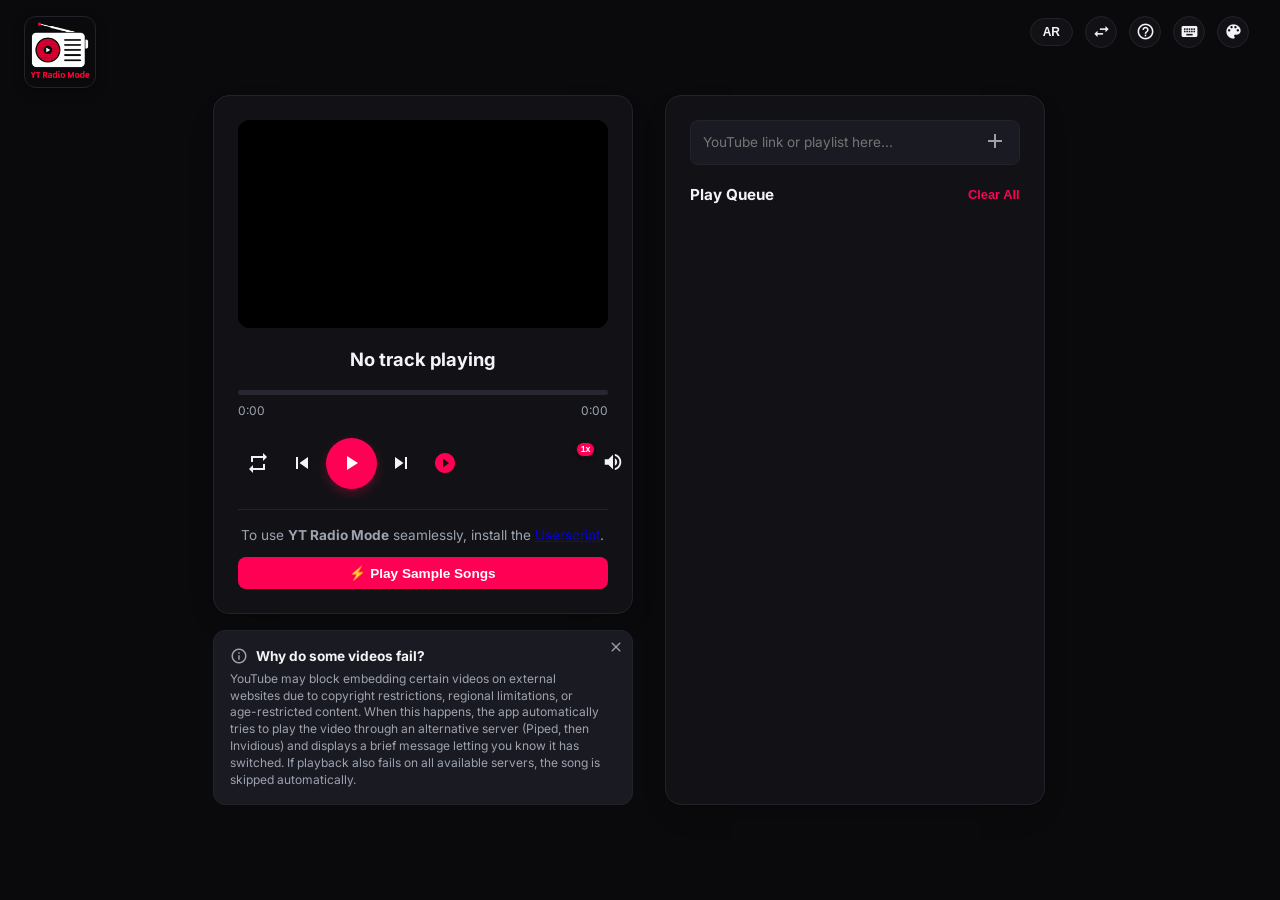
==== commit ab40c9f8: "Fixed mobile layout + Theme buttons border" ====
--- a/index.html
+++ b/index.html
@@ -8,7 +8,7 @@
   <link rel="preconnect" href="https://fonts.googleapis.com">
   <link rel="preconnect" href="https://fonts.gstatic.com" crossorigin>
   <link href="https://fonts.googleapis.com/css2?family=Inter:wght@400;500;600;700&family=Material+Icons&display=swap" rel="stylesheet">
-  <link rel="stylesheet" href="style.css">
+  <link rel="stylesheet" href="style.css?v=5">
 </head>
 <body>
   <div class="app-branding">
@@ -32,6 +32,7 @@
   </header>
 
   <div id="panel-iv-settings" class="iv-settings-panel hidden lang-target">
+    <div class="sheet-handle" aria-hidden="true"><span></span></div>
     <label for="input-iv-instance" data-i18n="iv_label">Custom alt-server URL (Piped or Invidious)</label>
     <input type="text" id="input-iv-instance" placeholder="https://pipedapi.kavin.rocks">
     <button id="btn-iv-save" class="btn-pill" data-i18n="iv_save">Save</button>
@@ -39,6 +40,7 @@
   </div>
 
   <div id="panel-theme-picker" class="theme-picker-panel hidden">
+    <div class="sheet-handle" aria-hidden="true"><span></span></div>
     <div class="theme-grid">
       <button class="theme-swatch" data-theme-value="dark"><span class="theme-swatch-dot" style="background: linear-gradient(135deg, #0a0a0c 50%, #ff0055 50%);"></span>Classic Dark</button>
       <button class="theme-swatch" data-theme-value="light"><span class="theme-swatch-dot" style="background: linear-gradient(135deg, #f0f2f5 50%, #e11d48 50%);"></span>Classic Light</button>
@@ -82,13 +84,10 @@
   </div>
 
   <main class="app-layout">
-    <div class="sr-only">
-      <div id="yt-hidden-player"></div>
-    </div>
-
     <section class="main-column">
       <article class="player-card">
         <div class="player-visual">
+          <div id="yt-hidden-player-wrap" aria-hidden="true"><div id="yt-hidden-player"></div></div>
           <div id="player-thumbnail" class="player-thumbnail" role="img" aria-label="Cover art"></div>
           <audio id="invidious-audio" class="hidden" preload="auto" playsinline></audio>
           <button id="invidious-badge" class="invidious-badge hidden" title="Back to YouTube player">
@@ -203,6 +202,6 @@
     </div>
   </div>
 
-  <script src="main.js" type="module"></script>
+  <script src="main.js?v=5" type="module"></script>
 </body>
 </html>
--- a/style.css
+++ b/style.css
@@ -158,6 +158,9 @@
 
 * { box-sizing: border-box; margin: 0; padding: 0; }
 
+html, body { max-width: 100%; overflow-x: hidden; }
+html { scrollbar-gutter: stable; }
+
 body {
   font-family: var(--font-sans);
   background-color: var(--bg-app);
@@ -237,19 +240,31 @@
 
 .app-layout {
   display: grid;
-  grid-template-columns: 420px 380px;
+  grid-template-columns: 26.25rem 23.75rem;
   gap: 2rem;
   width: 100%;
-  max-width: 840px;
+  max-width: 52.5rem;
+  min-width: 0;
 }
 
 @media (max-width: 800px) {
-  .app-layout { grid-template-columns: 1fr; max-width: 440px; }
-}
-
+  .app-layout { grid-template-columns: 1fr; max-width: 27.5rem; }
+}
+
+@media (min-width: 1600px) {
+  html { font-size: 18px; }
+  .app-layout { max-width: 64rem; }
+}
+@media (min-width: 2200px) {
+  html { font-size: 22px; }
+  .app-layout { max-width: 76rem; }
+}
+
+.main-column, .side-column { min-width: 0; }
 .main-column { display: flex; flex-direction: column; gap: 1rem; }
 
 .player-card, .manager-card {
+  min-width: 0;
   background-color: var(--bg-card);
   border-radius: 1rem;
   padding: 1.5rem;
@@ -280,12 +295,29 @@
   background-size: cover;
   background-position: center;
   transition: opacity 0.25s ease;
+  z-index: 1;
+}
+
+#yt-hidden-player-wrap {
+  position: absolute;
+  inset: 0;
+  z-index: 0;
+  opacity: 0;
+  pointer-events: none;
+  overflow: hidden;
+}
+#yt-hidden-player-wrap iframe {
+  width: 100% !important;
+  height: 100% !important;
+  position: absolute;
+  inset: 0;
 }
 
 .invidious-badge {
   position: absolute;
   top: 0.6rem;
   left: 0.6rem;
+  z-index: 2;
   display: flex;
   align-items: center;
   gap: 0.3rem;
@@ -414,16 +446,18 @@
 
 .badge-speed {
   position: absolute;
-  left: 50%;
-  bottom: -18px;
-  transform: translateX(-50%);
-  font-size: .65rem;
+  top: -4px;
+  right: -4px;
+  left: auto;
+  bottom: auto;
+  transform: none;
+  font-size: .55rem;
   font-weight: 700;
   background-color: var(--brand);
   color: #fff;
-  padding: 1px 3px;
-  border-radius: 3px;
-  line-height: 1;
+  padding: 1px 4px;
+  border-radius: 999px;
+  line-height: 1.3;
   display: inline-block;
   white-space: nowrap;
   border: 1px solid var(--bg-card);
@@ -431,7 +465,11 @@
   pointer-events: none;
 }
 
+.btn-icon-small span.badge-speed { font-size: .55rem; }
+
 .flyout-slider {
+  box-sizing: border-box;
+  width: 6.25rem;
   position: absolute;
   bottom: 100%;
   left: 50%;
@@ -449,6 +487,59 @@
   margin-bottom: 8px;
 }
 
+.flyout-slider input[type="range"] {
+  -webkit-appearance: none;
+  appearance: none;
+  box-sizing: border-box;
+  display: block;
+  width: 100%;
+  height: 4px;
+  background: var(--track-bg);
+  border-radius: 2px;
+  outline: none;
+  margin: 0;
+  cursor: pointer;
+}
+
+.flyout-slider input[type="range"]::-webkit-slider-runnable-track {
+  height: 4px;
+  background: var(--track-bg);
+  border-radius: 2px;
+}
+
+.flyout-slider input[type="range"]::-webkit-slider-thumb {
+  -webkit-appearance: none;
+  appearance: none;
+  width: 14px;
+  height: 14px;
+  border-radius: 50%;
+  background: var(--brand);
+  border: none;
+  margin-top: -5px;
+  cursor: pointer;
+}
+
+.flyout-slider input[type="range"]::-moz-range-track {
+  height: 4px;
+  background: var(--track-bg);
+  border-radius: 2px;
+}
+
+.flyout-slider input[type="range"]::-moz-range-thumb {
+  width: 14px;
+  height: 14px;
+  border-radius: 50%;
+  background: var(--brand);
+  border: none;
+  cursor: pointer;
+}
+
+.flyout-slider input[type="range"]::-moz-range-progress {
+  background: var(--brand);
+  height: 4px;
+  border-radius: 2px;
+}
+
 .flyout-slider::after {
   content: '';
   position: absolute;
@@ -460,7 +551,8 @@
 }
 
 .hover-flyout-container:hover .flyout-slider,
-.hover-flyout-container:focus-within .flyout-slider {
+.hover-flyout-container:focus-within .flyout-slider,
+.hover-flyout-container.flyout-open .flyout-slider {
   opacity: 1;
   visibility: visible;
   pointer-events: auto;
@@ -575,7 +667,7 @@
   cursor: pointer;
 }
 
-.queue-list { display: flex; flex-direction: column; gap: 0.5rem; max-height: 380px; overflow-y: auto; }
+.queue-list { display: flex; flex-direction: column; gap: 0.5rem; max-height: 23.75rem; overflow-y: auto; }
 .queue-item {
   display: flex;
   align-items: center;
@@ -592,7 +684,7 @@
 .queue-item.active { border-color: var(--brand); background-color: rgba(var(--brand-rgb), 0.08); }
 .queue-item.errored { opacity: 0.35; cursor: not-allowed; border-color: #ef4444; }
 
-.qi-thumb { width: 48px; aspect-ratio: 16/9; border-radius: 0.25rem; background-size: cover; background-position: center; }
+.qi-thumb { width: 3rem; aspect-ratio: 16/9; border-radius: 0.25rem; background-size: cover; background-position: center; flex-shrink: 0; }
 .qi-info { flex: 1; overflow: hidden; }
 .qi-title-wrapper {
   overflow: hidden;
@@ -722,7 +814,7 @@
   border: 1px solid var(--border-element);
   border-radius: 0.75rem;
   padding: 1rem;
-  width: 260px;
+  width: 16.25rem;
   box-shadow: 0 8px 24px rgba(0,0,0,0.3);
   display: flex;
   flex-direction: column;
@@ -759,7 +851,7 @@
   border: 1px solid var(--border-element);
   border-radius: 0.75rem;
   padding: 0.75rem;
-  width: 300px;
+  width: 18.75rem;
   box-shadow: 0 8px 24px rgba(0,0,0,0.3);
 }
 
@@ -803,7 +895,7 @@
   border: 1px solid var(--border-element);
   border-radius: 0.9rem;
   width: 100%;
-  max-width: 340px;
+  max-width: 21.25rem;
   max-height: 80vh;
   overflow-y: auto;
   box-shadow: 0 16px 40px rgba(0,0,0,0.4);
@@ -874,5 +966,91 @@
   height: 1.1rem;
   border-radius: 50%;
   flex-shrink: 0;
-  border: 1px solid rgba(255,255,255,0.15);
-}
+  /* border: 1px solid rgba(255,255,255,0.15); */
+}
+
+@media (max-width: 600px) {
+  body {
+    padding: 5.5rem 0.75rem 1.5rem;
+    padding-top: calc(5.5rem + env(safe-area-inset-top));
+    padding-bottom: calc(1.5rem + env(safe-area-inset-bottom));
+    align-items: flex-start;
+  }
+
+  .app-branding { top: 0.75rem; left: 0.75rem; }
+  .app-logo { width: 2.75rem; height: 2.75rem; border-radius: 0.6rem; }
+
+  .settings-bar { top: 0.75rem; right: 0.75rem; gap: 0.4rem; }
+  .btn-circle { width: 2.25rem; height: 2.25rem; }
+  #toggle-lang.btn-pill { padding: 0.3rem 0.55rem; font-size: 0.7rem; }
+
+  .app-layout { max-width: 100%; gap: 1rem; }
+  .player-card, .manager-card { padding: 1rem; border-radius: 0.85rem; }
+
+  .btn-icon { padding: 0.65rem; }
+  .btn-icon-small { padding: 0.55rem; }
+  .btn-play { padding: 0.95rem; }
+
+  .player-controls { gap: 0; }
+
+  .search-box input,
+  .iv-settings-panel input[type="text"] { font-size: 16px; }
+
+  .queue-list { max-height: 45vh; }
+
+  .iv-settings-panel,
+  .theme-picker-panel {
+    top: auto;
+    bottom: 0;
+    left: 0;
+    right: 0;
+    width: 100%;
+    max-width: none;
+    border-radius: 1.25rem 1.25rem 0 0;
+    padding: 1.5rem 1.25rem calc(1.25rem + env(safe-area-inset-bottom));
+    max-height: 75vh;
+    overflow-y: auto;
+    box-shadow: 0 0 0 100vmax rgba(0, 0, 0, 0.55);
+    transform: translateY(0);
+    visibility: visible;
+    transition: transform 0.32s cubic-bezier(.32,.72,0,1), box-shadow 0.32s ease;
+  }
+
+  .iv-settings-panel.hidden,
+  .theme-picker-panel.hidden {
+    display: block !important;
+    transform: translateY(100%);
+    visibility: hidden;
+    box-shadow: 0 0 0 100vmax rgba(0, 0, 0, 0);
+    transition: transform 0.28s cubic-bezier(.55,0,.85,.35), box-shadow 0.28s ease, visibility 0s linear 0.28s;
+  }
+  .iv-settings-panel.hidden { display: flex !important; }
+
+  .sheet-handle {
+    display: flex;
+    justify-content: center;
+    padding: 0.6rem 0 1rem;
+    margin: -0.9rem -1.25rem 0;
+    cursor: grab;
+    touch-action: none;
+  }
+  .sheet-handle:active { cursor: grabbing; }
+  .sheet-handle span {
+    width: 2.75rem;
+    height: 0.32rem;
+    border-radius: 999px;
+    background-color: var(--text-muted);
+    opacity: 0.5;
+    transition: opacity 0.15s ease, transform 0.15s ease;
+  }
+  .sheet-handle:active span { opacity: 0.9; transform: scaleX(1.15); }
+
+  .iv-settings-panel label { font-size: 0.8rem; }
+  .iv-settings-panel input[type="text"] { padding: 0.6rem 0.7rem; }
+  .iv-settings-panel .btn-pill { align-self: stretch; text-align: center; padding: 0.6rem; }
+
+  .theme-grid { grid-template-columns: 1fr 1fr; gap: 0.6rem; }
+  .theme-swatch { padding: 0.65rem 0.7rem; font-size: 0.8rem; }
+
+  .shortcuts-modal { max-width: 100%; }
+}
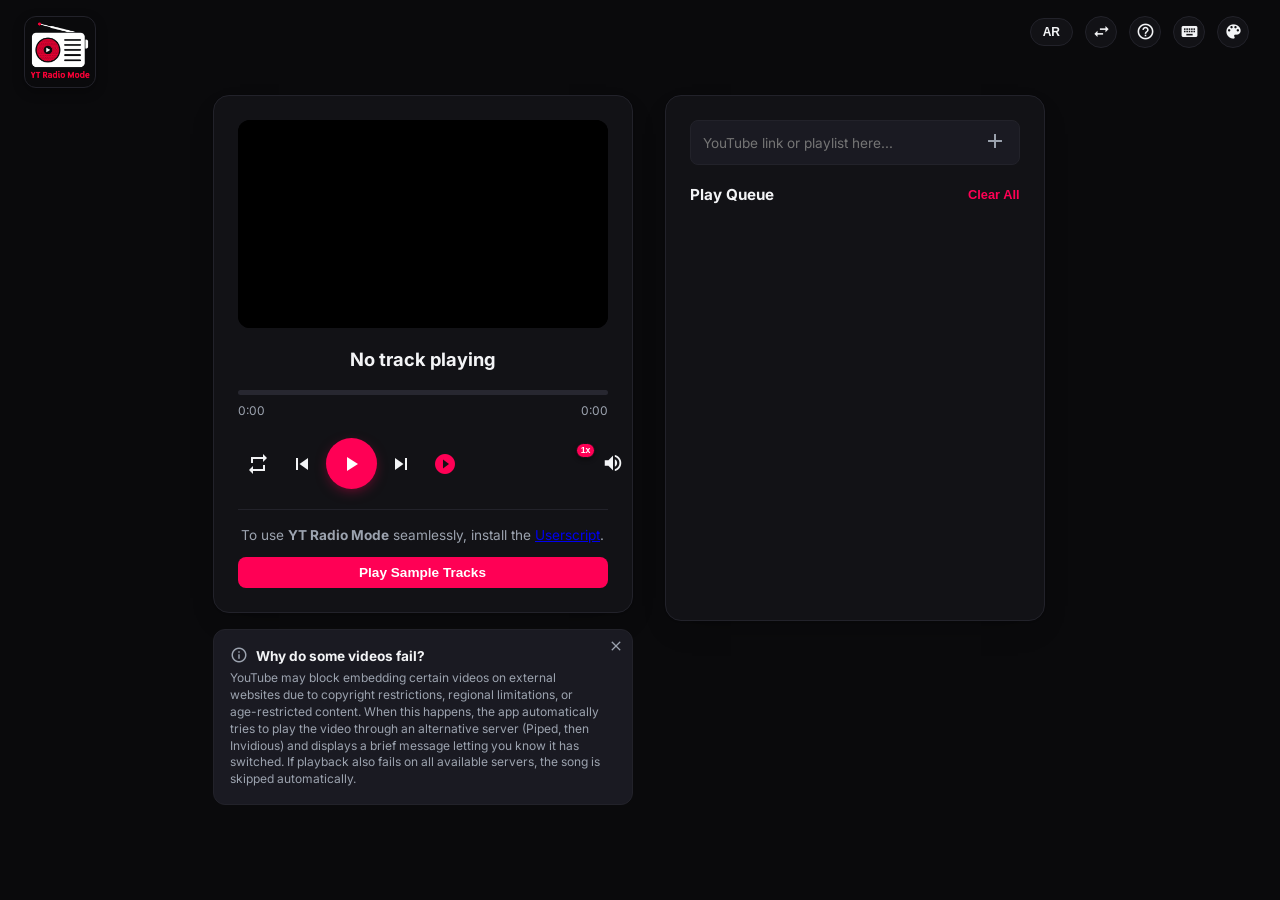
==== commit 08031edb: "Size customizable + Fixed some translation" ====
--- a/index.html
+++ b/index.html
@@ -1,5 +1,5 @@
 <!DOCTYPE html>
-<html lang="en" data-theme="dark">
+<html lang="en" data-theme="dark" data-layout="fixed">
 <head>
   <meta charset="utf-8">
   <meta name="viewport" content="width=device-width, initial-scale=1.0">
@@ -54,6 +54,24 @@
       <button class="theme-swatch" data-theme-value="rosepine"><span class="theme-swatch-dot" style="background: linear-gradient(135deg, #191724 50%, #eb6f92 50%);"></span>Rosé Pine</button>
       <button class="theme-swatch" data-theme-value="kanagawa"><span class="theme-swatch-dot" style="background: linear-gradient(135deg, #1f1f28 50%, #7e9cd8 50%);"></span>Kanagawa</button>
       <button class="theme-swatch" data-theme-value="poimandres"><span class="theme-swatch-dot" style="background: linear-gradient(135deg, #1b1e28 50%, #5de4c7 50%);"></span>Poimandres</button>
+    </div>
+    <div class="theme-picker-divider"></div>
+    <h3 class="theme-picker-subtitle lang-target" data-i18n="layout_title">Queue &amp; Player Size</h3>
+    <div class="layout-grid">
+      <button class="layout-swatch" data-layout-value="fixed">
+        <span class="material-icons layout-swatch-icon">crop_din</span>
+        <span class="layout-swatch-text">
+          <strong data-i18n="layout_fixed">Fixed size</strong>
+          <small data-i18n="layout_fixed_desc">Player and queue box never resize</small>
+        </span>
+      </button>
+      <button class="layout-swatch" data-layout-value="expanded">
+        <span class="material-icons layout-swatch-icon">unfold_more</span>
+        <span class="layout-swatch-text">
+          <strong data-i18n="layout_expanded">Expands with queue</strong>
+          <small data-i18n="layout_expanded_desc">Player and queue grow as you add tracks</small>
+        </span>
+      </button>
     </div>
   </div>
 
@@ -97,7 +115,7 @@
         </div>
         
         <div class="player-metadata marquee-box">
-          <div id="player-title" class="player-title">No track playing</div>
+          <div id="player-title" data-i18n="no_track" class="player-title">No track playing</div>
         </div>
 
         <div class="player-progress">
@@ -111,45 +129,49 @@
         </div>
 
         <div class="player-controls">
-          <button id="ctrl-loop" class="btn-icon" title="Toggle Loop Mode (Shift+L)">
-            <span id="icon-loop" class="material-icons">repeat</span>
-          </button>
-          <button id="ctrl-restart" class="btn-icon" title="Previous Track (Shift+P)">
-            <span class="material-icons">skip_previous</span>
-          </button>
-          <button id="ctrl-play" class="btn-icon btn-play" title="Play/Pause (K / Space)">
-            <span id="icon-play-state" class="material-icons">play_arrow</span>
-          </button>
-          <button id="ctrl-next" class="btn-icon" title="Next Track (Shift+N)">
-            <span class="material-icons">skip_next</span>
-          </button>
-          <button id="ctrl-autoplay" class="btn-icon active" title="Toggle Autoplay (A)">
-            <span class="material-icons">play_circle_filled</span>
-          </button>
-          
-          <div class="hover-flyout-container">
-            <button id="ctrl-speed" class="btn-icon-small" title="Playback Speed (< / >)">
-              <span class="material-icons">speed</span>
-              <span id="label-speed" class="badge-speed">1x</span>
-            </button>
-            <div class="flyout-slider">
-              <input type="range" id="slider-speed" min="0.25" max="4" step="0.25" value="1">
+          <div class="controls-row controls-row-transport">
+            <button id="ctrl-restart" class="btn-icon" title="Previous Track (Shift+P)">
+              <span class="material-icons">skip_previous</span>
+            </button>
+            <button id="ctrl-play" class="btn-icon btn-play" title="Play/Pause (K / Space)">
+              <span id="icon-play-state" class="material-icons">play_arrow</span>
+            </button>
+            <button id="ctrl-next" class="btn-icon" title="Next Track (Shift+N)">
+              <span class="material-icons">skip_next</span>
+            </button>
+          </div>
+          <div class="controls-row controls-row-secondary">
+            <button id="ctrl-loop" class="btn-icon" title="Toggle Loop Mode (Shift+L)">
+              <span id="icon-loop" class="material-icons">repeat</span>
+            </button>
+            <button id="ctrl-autoplay" class="btn-icon active" title="Toggle Autoplay (A)">
+              <span class="material-icons">play_circle_filled</span>
+            </button>
+
+            <div class="hover-flyout-container">
+              <button id="ctrl-speed" class="btn-icon-small" title="Playback Speed (< / >)">
+                <span class="material-icons">speed</span>
+                <span id="label-speed" class="badge-speed">1x</span>
+              </button>
+              <div class="flyout-slider">
+                <input type="range" id="slider-speed" min="0.25" max="4" step="0.25" value="1">
+              </div>
             </div>
-          </div>
-
-          <div class="hover-flyout-container">
-            <button id="ctrl-mute" class="btn-icon-small" title="Mute/Unmute (M)">
-              <span id="icon-volume" class="material-icons">volume_up</span>
-            </button>
-            <div class="flyout-slider">
-              <input type="range" id="slider-volume" min="0" max="100" value="100">
+
+            <div class="hover-flyout-container">
+              <button id="ctrl-mute" class="btn-icon-small" title="Mute/Unmute (M)">
+                <span id="icon-volume" class="material-icons">volume_up</span>
+              </button>
+              <div class="flyout-slider">
+                <input type="range" id="slider-volume" min="0" max="100" value="100">
+              </div>
             </div>
           </div>
         </div>
 
         <div id="panel-welcome" class="dashboard-welcome lang-target">
-          <p data-i18n="welc_1">To use <b>YT Radio Mode</b> seamlessly, Install the <a href="https://gist.github.com/dotspencer/9d7eebe3a2140dbeace9d3ece5671bf1/raw/">Userscript</a>.</p>
-          <button id="btn-load-demo" class="btn-primary" data-i18n="btn_demo">⚡ Play Sample Songs</button>
+          <p data-i18n="welc_1">To use <b>YT Radio Mode</b> seamlessly, Install the <a href="https://github.com/AndyMagnom/YT-Radio-Mode#-companion-userscript">Userscript</a>.</p>
+          <button id="btn-load-demo" class="btn-primary" data-i18n="btn_demo">Play Sample Songs</button>
         </div>
       </article>
 
--- a/style.css
+++ b/style.css
@@ -161,6 +161,14 @@
 html, body { max-width: 100%; overflow-x: hidden; }
 html { scrollbar-gutter: stable; }
 
+.material-icons, button, .app-logo, .btn-pill, .btn-circle, .btn-icon, .btn-icon-small, .theme-swatch, .key-chip {
+  user-select: none;
+  -webkit-user-select: none;
+  -moz-user-select: none;
+  -ms-user-select: none;
+  -webkit-touch-callout: none;
+}
+
 body {
   font-family: var(--font-sans);
   background-color: var(--bg-app);
@@ -405,6 +413,29 @@
   justify-content: space-between;
   gap: 0.25rem;
 }
+
+.controls-row { align-items: center; }
+
+.app-layout { align-items: start; }
+.player-card, .manager-card { height: auto; }
+
+html[data-layout="fixed"] .queue-list {
+  height: min(23.75rem, 45vh);
+  max-height: min(23.75rem, 45vh);
+  overflow-y: auto;
+}
+html[data-layout="fixed"] .controls-row-transport,
+html[data-layout="fixed"] .controls-row-secondary { display: contents; }
+html[data-layout="fixed"] #ctrl-loop { order: -1; }
+
+html[data-layout="expanded"] .queue-list { max-height: min(34rem, 60vh); }
+html[data-layout="expanded"] .player-controls { flex-direction: column; align-items: stretch; gap: 0.85rem; }
+html[data-layout="expanded"] .controls-row { display: flex; }
+html[data-layout="expanded"] .controls-row-transport { justify-content: center; gap: 1.75rem; }
+html[data-layout="expanded"] .controls-row-secondary { justify-content: center; gap: 2rem; }
+html[data-layout="expanded"] .controls-row-transport .btn-icon span { font-size: 1.75rem; }
+html[data-layout="expanded"] .controls-row-transport .btn-play { padding: 1.05rem; }
+html[data-layout="expanded"] .controls-row-transport .btn-play span { font-size: 2rem; }
 
 .btn-icon, .btn-icon-small {
   display: flex;
@@ -879,6 +910,45 @@
 .theme-swatch:hover { border-color: var(--brand); }
 .theme-swatch:active { transform: scale(0.97); }
 
+.theme-picker-divider { height: 1px; background-color: var(--border-element); margin: 0.75rem 0.15rem; }
+
+.theme-picker-subtitle {
+  font-size: 0.7rem;
+  font-weight: 700;
+  text-transform: uppercase;
+  letter-spacing: 0.03em;
+  color: var(--text-muted);
+  padding: 0 0.15rem;
+  margin-bottom: 0.5rem;
+}
+
+.layout-grid { display: flex; flex-direction: column; gap: 0.4rem; }
+
+.layout-swatch {
+  display: flex;
+  align-items: center;
+  gap: 0.65rem;
+  width: 100%;
+  background: none;
+  border: 1px solid var(--border-element);
+  border-radius: 0.5rem;
+  padding: 0.55rem 0.65rem;
+  color: var(--text-main);
+  text-align: left;
+  cursor: pointer;
+  transition: border-color 0.15s ease, transform 0.1s ease;
+}
+.layout-swatch:hover { border-color: var(--brand); }
+.layout-swatch:active { transform: scale(0.98); }
+.layout-swatch.active { border-color: var(--brand); background-color: rgba(var(--brand-rgb), 0.08); }
+
+.layout-swatch-icon { flex-shrink: 0; color: var(--text-muted); }
+.layout-swatch.active .layout-swatch-icon { color: var(--brand); }
+
+.layout-swatch-text { display: flex; flex-direction: column; gap: 0.1rem; }
+.layout-swatch-text strong { font-size: 0.8rem; font-weight: 600; }
+.layout-swatch-text small { font-size: 0.7rem; color: var(--text-muted); }
+
 .shortcuts-overlay {
   position: fixed;
   inset: 0;
@@ -992,6 +1062,7 @@
   .btn-play { padding: 0.95rem; }
 
   .player-controls { gap: 0; }
+  html[data-layout="expanded"] .player-controls { gap: 0.6rem; }
 
   .search-box input,
   .iv-settings-panel input[type="text"] { font-size: 16px; }
@@ -1051,6 +1122,7 @@
 
   .theme-grid { grid-template-columns: 1fr 1fr; gap: 0.6rem; }
   .theme-swatch { padding: 0.65rem 0.7rem; font-size: 0.8rem; }
+  .layout-swatch { padding: 0.65rem 0.7rem; }
 
   .shortcuts-modal { max-width: 100%; }
 }
